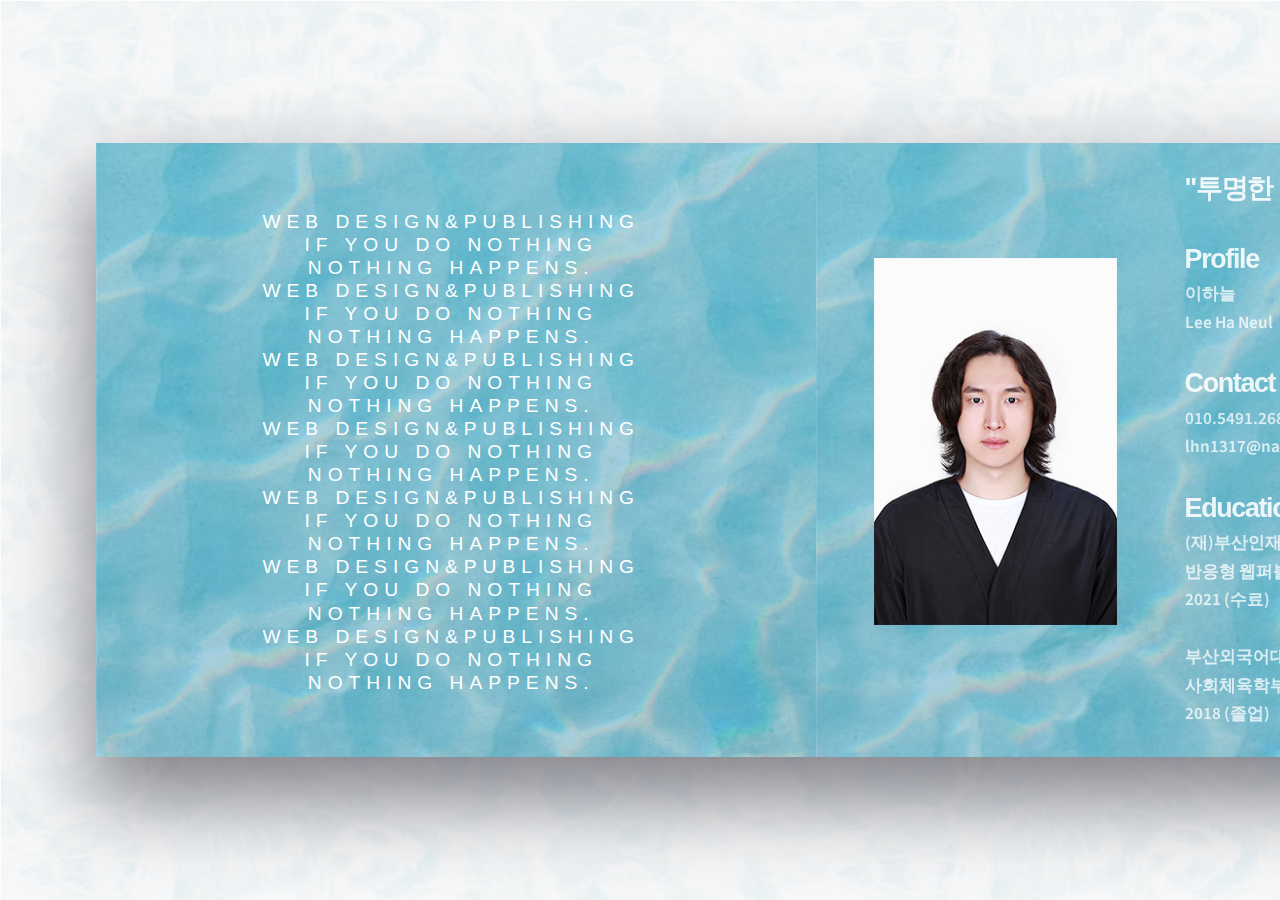
==== index.html @ d9865408 "1" ====
<!DOCTYPE HTML>

<html>

<head>
    <title>이하늘_포트폴리오</title>
    <meta charset="utf-8" />
    <meta name="viewport" content="width=device-width, initial-scale=1, user-scalable=no" />
    <link rel="stylesheet" href="assets/css/main.css" />
    <noscript>
        <link rel="stylesheet" href="assets/css/noscript.css" />
    </noscript>
</head>

<body class="is-preload">

    <!-- Page Wrapper -->
    <div id="page-wrapper">

        <!-- Wrapper -->
        <div id="wrapper">

            <!-- Panel (Banner) -->
            <section class="panel banner right">
                <div class="content color0 span-3-75">
                    <div class="neul">
                        <div class="animate-me">
                            Web Design&amp;Publishing
                        </div>
                        <div class="animate-me">
                            If you do nothing <br>
                            nothing happens.
                        </div>
                        <div class="animate-me">
                            Web Design&amp;Publishing
                        </div>
                        <div class="animate-me">
                            If you do nothing <br>
                            nothing happens.
                        </div>
                        <div class="animate-me">
                            Web Design&amp;Publishing
                        </div>
                        <div class="animate-me">
                            If you do nothing <br>
                            nothing happens.
                        </div>
                        <div class="animate-me">
                            Web Design&amp;Publishing
                        </div>
                        <div class="animate-me">
                            If you do nothing <br>
                            nothing happens.
                        </div>
                        <div class="animate-me">
                            Web Design&amp;Publishing
                        </div>
                        <div class="animate-me">
                            If you do nothing <br>
                            nothing happens.
                        </div>
                        <div class="animate-me">
                            Web Design&amp;Publishing
                        </div>
                        <div class="animate-me">
                            If you do nothing <br>
                            nothing happens.
                        </div>
                        <div class="animate-me">
                            Web Design&amp;Publishing
                        </div>
                        <div class="animate-me">
                            If you do nothing <br>
                            nothing happens.
                        </div>
                    </div>
                    <!--<ul class="actions">
                        <li><a href="#first" class="button primary color1 circle icon solid fa-angle-right">Next</a></li>
                    </ul>-->
                </div>
                <!--<div class="image filtered span-1-75" data-position="25% 25%">
                    <img src="images/bg1.png" alt="" />
                </div>-->
            </section>

            <!-- Panel (Spotlight) -->
            <section class="panel spotlight medium right" id="first">
                <div class="neulhi">
                    <img src="images/neulhi.png" alt="">
                </div>
                <div class="content span-7">

                    <h2 class="major h2_1">"투명한 바다처럼 빠지고 싶은"</h2>
                    <br>
                    <h2 class="major h2_1">Profile</h2>
                    <p>
                        이하늘<br>
                        Lee Ha Neul<br>
                    </p>
                    
                    <h2 class="major h2_1">Contact</h2>
                    <p>
                        010.5491.2686<br>
                        lhn1317@naver.com
                    </p>
                    
                    <h2 class="major h2_1">Education</h2>
                    <p>
                        (재)부산인재개발원 부산IT교육센터 <br>반응형 웹퍼블리싱&amp;웹디자인 2차  <br> 
                        2021 (수료)<br>
                        <br>
                        부산외국어대학교 <br> 
                        사회체육학부 <br>
                        2018 (졸업)<br>
                    </p>
                </div>
                
                <div class="image filtered tinted" data-position="top left">
                    <img src="images/bg12.png" alt="" />
                </div>
            </section>

            <!-- Panel -->
            <section class="panel color1">
                <div class="intro joined">
                    <h2 class="major">Skill</h2>
                    <p>
                        웹 표준 / 반응형 웹사이트 <br>제작 및 유지 보수,
                        jQ플러그인 <br>
                        적용 및 수정<br>
                        웹 시안 제작, 사진 보정, 이미지 편집,<br>
                        아이콘 제작 가능합니다.<br>
                        CSS / Grid,Flex 와 JavaScript는<br>
                        개인적으로 공부 중입니다.
                    </p>
                </div>
                <div class="inner">
                    <ul class="skill">
                        <li>
                            <img src="images/html1.png" alt="">
                        </li>
                        <li>
                            <img src="images/css1.png" alt="">
                        </li>
                        <li>
                            <img src="images/js1.png" alt="">
                        </li>
                        <!--  <li>
                        <img src="images/ps1.png" alt="">
                        </li>
                        <li>
                        <img src="images/ai1.png" alt="">
                        </li>
                        <li>
                        <img src="images/cafe1.png" alt="">
                        </li>-->
                    </ul>

                    <ul class="skill skill2">
                        <!--  <li>
                        <img src="images/html1.png" alt="">
                        </li>
                        <li>
                        <img src="images/css1.png" alt="">
                        </li>
                        <li>
                        <img src="images/js1.png" alt="">
                        </li>-->
                        <li>
                            <img src="images/ps1.png" alt="">
                        </li>
                        <li>
                            <img src="images/ai1.png" alt="">
                        </li>
                        <li>
                            <img src="images/cafe1.png" alt="">
                        </li>
                    </ul>
                </div>
            </section>

            <!-- Panel (Spotlight) -->


            <!-- Panel -->
            <section class="panel">
                <div class="intro color2">
                    <h2 class="major">My Project</h2>
                    <p>
                        웹 표준/반응형, 랜딩 페이지, <br>
                        배너, 팝업, <br>
                        포스터, cafe24 쇼핑몰 제작
                    </p>
                </div>
                
    

                <div class="gallery">
                   <div class="p_t"></div>
                    <div class="group span-3">
                        <a href="sub1.html" target="_blank" class="image filtered span-1-5" data-position="center">
                        <img src="images/my_p1-2.png" alt="" /></a>

                        <a href="sub2.html" target="_blank" class="image filtered span-1-5" data-position="bottom">
                        <img src="images/my_p2-2.png" alt="" /></a>

                        <a href="sub3.html" target="_blank" class="image filtered span-1-5" data-position="center">
                        <img src="images/my_p3-2.png" alt="" /></a>

                        <a href="http://neu1hi.cafe24.com/" target="_blank" class="image filtered span-1-5" data-position="bottom">
                        <img src="images/my_p8-6.png" alt="" /></a>
                    </div>
                    
                    <div class="p_t"></div>

                    <a href="images/my_p4-2.png" target="_blank" class="image filtered span-2-5" data-position="top">
                    <img src="images/my_p4-4.png" alt="" /></a>
                    
                    <div class="group span-4-5">
                        <a href="images/my_p5-7.png" class="image filtered span-3" data-position="top">
                        <img src="images/my_p5-6.png" alt="" /></a>
                        
                        <a href="images/my_p7-4-1.png" class="image filtered span-1-5" data-position="center">
                        <img src="images/my_p7-5.png" alt="" /></a>
                        
                        <a href="images/my_p6-2.png" class="image filtered span-1-5" data-position="bottom">
                        <img src="images/my_p6-3.png" alt="" /></a>
                        
                        <a href="images/my_p5-8.png" target="_blank" class="image filtered span-3" data-position="top">
                        <img src="images/my_p5-5.png" alt="" /></a>
                    </div>
                    
                    <a href="images/my_p9-2.png" class="image filtered span-2-5" data-position="right"><img src="images/my_p9-1.png" alt="" /></a>
                </div>
            </section>

            <!-- Panel -->
            <section class="panel color4-alt">
                <div class="intro color4">
                    <p class="last_text">
                        저의 첫 포트폴리오가<br>
                        마음을 사로잡아 기억에 남았기를<br>
                        간절히 바라봅니다.<br>
                        끝까지 봐주셔서 감사합니다.
                    </p>
                </div>
            </section>

            <!-- Copyright -->
            <div class="copyright">&copy;all rights reserved Design: <a href="#">Lee Ha Neul</a>.</div>

        </div>

    </div>

    <!-- Scripts -->
    <script src="assets/js/jquery.min.js"></script>
    <script src="assets/js/browser.min.js"></script>
    <script src="assets/js/breakpoints.min.js"></script>
    <script src="assets/js/main.js"></script>
    <script src="https://cdn.jsdelivr.net/npm/animejs@3.1.0/lib/anime.min.js"></script>
    <script id="rendered-js" type="module">
        import Letterize from "https://cdn.skypack.dev/letterizejs@2.0.0";
        const test = new Letterize({
            targets: ".animate-me"
        });


        const animation = anime.timeline({
            targets: test.listAll,
            delay: anime.stagger(100, {
                grid: [test.list[0].length, test.list.length],
                from: "center"
            }),

            loop: true
        });


        animation.
        add({
            scale: 0.5
        }).

        add({
            letterSpacing: "10px"
        }).

        add({
            scale: 1
        }).

        add({
            letterSpacing: "6px"
        });
        //# sourceURL=pen.js

    </script>


</body>

</html>
---- assets/css/main.css ----
@import url(fontawesome-all.min.css);
@import url("https://fonts.googleapis.com/css?family=Source+Sans+Pro:300,400,300i,400i");



html,
body,
div,
span,
applet,
object,
iframe,
h1,
h2,
h3,
h4,
h5,
h6,
p,
blockquote,
pre,
a,
abbr,
acronym,
address,
big,
cite,
code,
del,
dfn,
em,
img,
ins,
kbd,
q,
s,
samp,
small,
strike,
strong,
sub,
sup,
tt,
var,
b,
u,
i,
center,
dl,
dt,
dd,
ol,
ul,
li,
fieldset,
form,
label,
legend,
table,
caption,
tbody,
tfoot,
thead,
tr,
th,
td,
article,
aside,
canvas,
details,
embed,
figure,
figcaption,
footer,
header,
hgroup,
menu,
nav,
output,
ruby,
section,
summary,
time,
mark,
audio,
video {
    margin: 0;
    padding: 0;
    border: 0;
    font-size: 100%;
    font: inherit;
    vertical-align: baseline;
}

article,
aside,
details,
figcaption,
figure,
footer,
header,
hgroup,
menu,
nav,
section {
    display: block;
}

body {
    line-height: 1;
}

ol,
ul {
    list-style: none;
}

blockquote,
q {
    quotes: none;
}

blockquote:before,
blockquote:after,
q:before,
q:after {
    content: '';
    content: none;
}

table {
    border-collapse: collapse;
    border-spacing: 0;
}

body {
    -webkit-text-size-adjust: none;
}

mark {
    background-color: transparent;
    color: inherit;
}

input::-moz-focus-inner {
    border: 0;
    padding: 0;
}

input,
select,
textarea {
    -moz-appearance: none;
    -webkit-appearance: none;
    -ms-appearance: none;
    appearance: none;
}

/* Page */

@-moz-keyframes load-spinner {
    0% {
        -moz-transform: rotate(0deg);
        -webkit-transform: rotate(0deg);
        -ms-transform: rotate(0deg);
        transform: rotate(0deg);
    }

    100% {
        -moz-transform: rotate(360deg);
        -webkit-transform: rotate(360deg);
        -ms-transform: rotate(360deg);
        transform: rotate(360deg);
    }
}

@-webkit-keyframes load-spinner {
    0% {
        -moz-transform: rotate(0deg);
        -webkit-transform: rotate(0deg);
        -ms-transform: rotate(0deg);
        transform: rotate(0deg);
    }

    100% {
        -moz-transform: rotate(360deg);
        -webkit-transform: rotate(360deg);
        -ms-transform: rotate(360deg);
        transform: rotate(360deg);
    }
}

@-ms-keyframes load-spinner {
    0% {
        -moz-transform: rotate(0deg);
        -webkit-transform: rotate(0deg);
        -ms-transform: rotate(0deg);
        transform: rotate(0deg);
    }

    100% {
        -moz-transform: rotate(360deg);
        -webkit-transform: rotate(360deg);
        -ms-transform: rotate(360deg);
        transform: rotate(360deg);
    }
}

@keyframes load-spinner {
    0% {
        -moz-transform: rotate(0deg);
        -webkit-transform: rotate(0deg);
        -ms-transform: rotate(0deg);
        transform: rotate(0deg);
    }

    100% {
        -moz-transform: rotate(360deg);
        -webkit-transform: rotate(360deg);
        -ms-transform: rotate(360deg);
        transform: rotate(360deg);
    }
}

@-ms-viewport {
    width: device-width;
}

html {
    width: 100%;
    height: 100%;
}

html {
    box-sizing: border-box;
}

*,
*:before,
*:after {
    box-sizing: inherit;
}

body {
    display: -moz-flex;
    display: -webkit-flex;
    display: -ms-flex;
    display: flex;
    -moz-align-items: center;
    -webkit-align-items: center;
    -ms-align-items: center;
    align-items: center;
    -moz-justify-content: -moz-flex-start;
    -webkit-justify-content: -webkit-flex-start;
    -ms-justify-content: -ms-flex-start;
    justify-content: flex-start;
    -ms-overflow-style: scrollbar;
    width: 100%;
    height: 100%;
    min-height: 30rem;
    overflow: hidden;
}

body:before {
    -moz-animation: load-spinner 1s infinite linear;
    -webkit-animation: load-spinner 1s infinite linear;
    -ms-animation: load-spinner 1s infinite linear;
    animation: load-spinner 1s infinite linear;
    -moz-transition: opacity 0.25s ease;
    -webkit-transition: opacity 0.25s ease;
    -ms-transition: opacity 0.25s ease;
    transition: opacity 0.25s ease;
    -moz-transition-delay: 0s;
    -webkit-transition-delay: 0s;
    -ms-transition-delay: 0s;
    transition-delay: 0s;
    pointer-events: none;
    content: '';
    display: block;
    position: absolute;
    top: 50%;
    left: 50%;
    width: 4rem;
    height: 4rem;
    margin: -2rem 0 0 -2rem;
    background-image: url("data:image/svg+xml;charset=utf8,%3Csvg xmlns='http://www.w3.org/2000/svg' xmlns:xlink='http://www.w3.org/1999/xlink' width='96px' height='96px' viewBox='0 0 96 96' zoomAndPan='disable'%3E%3Cstyle%3Ecircle %7Bfill: transparent%3B stroke: %232e2b37%3B stroke-width: 1.5px%3B %7D%3C/style%3E%3Cdefs%3E%3CclipPath id='corner'%3E%3Cpolygon points='0,0 48,0 48,48 96,48 96,96 0,96' /%3E%3C/clipPath%3E%3C/defs%3E%3Cg clip-path='url(%23corner)'%3E%3Ccircle cx='48' cy='48' r='32'/%3E%3C/g%3E%3C/svg%3E");
    background-position: center;
    background-repeat: no-repeat;
    background-size: 4rem;
    opacity: 0;
}

body:after {
    pointer-events: none;
    content: '';
    display: block;
    position: fixed;
    top: 0;
    left: 0;
    width: 100%;
    height: 100%;
    z-index: -1;
    background-attachment: fixed;
    background-color: #e1e6e1;
    background-image: url("../../images/overlay.png"), url("../../images/bg.png");
    background-repeat: repeat, repeat-x;
    background-size: 128px 128px, cover;
    opacity: 0.35
}

body.is-preload *,
body.is-preload *:before,
body.is-preload *:after {
    -moz-animation: none !important;
    -webkit-animation: none !important;
    -ms-animation: none !important;
    animation: none !important;
    -moz-transition: none !important;
    -webkit-transition: none !important;
    -ms-transition: none !important;
    transition: none !important;
}

body.is-preload:before {
    -moz-transition: opacity 1s ease;
    -webkit-transition: opacity 1s ease;
    -ms-transition: opacity 1s ease;
    transition: opacity 1s ease;
    -moz-transition-delay: 0.75s;
    -webkit-transition-delay: 0.75s;
    -ms-transition-delay: 0.75s;
    transition-delay: 0.75s;
    opacity: 0.25;
}

@media screen and (max-width: 736px) {

    html {
        height: auto;
        
    }

    body {
        height: auto;
        overflow-x: hidden;
        overflow-y: auto
    }

}

@media screen and (max-width: 480px) {

    html,
    body {
        min-width: 320px;
    }

}

/* Typography */

html {
    font-size: 18pt;
    font-size: 1vmax;
}

@media screen and (max-width: 1680px) {

    html {
        font-size: 12pt;
        font-size: 1.1vmax;
    }

}

@media screen and (max-width: 1280px) {

    html {
        font-size: 11pt;
        font-size: 1.5vmax;
    }
    
   

}

body,
input,
select,
textarea {
    color: rgba(255, 255, 255, 0.75);
    font-family: "Source Sans Pro", Helvetica, sans-serif;
    font-size: 1rem;
    font-weight: 300;
    line-height: 1.65;
}

a {
    -moz-transition: color 0.2s ease-in-out, border-bottom-color 0.2s ease-in-out;
    -webkit-transition: color 0.2s ease-in-out, border-bottom-color 0.2s ease-in-out;
    -ms-transition: color 0.2s ease-in-out, border-bottom-color 0.2s ease-in-out;
    transition: color 0.2s ease-in-out, border-bottom-color 0.2s ease-in-out;
    color: inherit;
    border-bottom: dotted 1px;
    text-decoration: none;
}

a:hover {
    border-bottom-color: transparent;
    color: #ffe4b4;
}

strong,
b {
    color: rgba(255, 255, 255, 0.875);
    font-weight: 400;
}

em,
i {
    font-style: italic;
}

p {
    margin: 0 0 1.5rem 0;
    font-size: 0.9rem;
    font-weight: 600;
}

body.is-ie p {
    width: 100%;
}

h1,
h2,
h3,
h4,
h5,
h6 {
    color: rgba(255, 255, 255, 0.875);
    font-family: Arial, Helvetica, sans-serif;
    font-weight: 700;
    line-height: 1.3;
    margin: 0 0 0.75rem 0;
    letter-spacing: -0.05em;
}

h1 a,
h2 a,
h3 a,
h4 a,
h5 a,
h6 a {
    color: inherit;
    text-decoration: none;
}

h1.major,
h2.major,
h3.major {
    position: relative;
}

/*h1.major:after,
h2.major:after,
h3.major:after {
    content: '';
    position: absolute;
    left: 0;
    width: 3.5rem;
    height: 0.1rem;
    background-color: rgba(255, 255, 255, 0.25);
}*/

h1 {
    font-size: 3rem;
    line-height: 1.2;
}

h1.major {
    margin: 0 0 2.625rem 0;
}

h1.major:after {
    bottom: -1.325rem;
}

h2 {
    font-size: 1.4rem;
    line-height: -1.2;
}

h2.major {
    margin: 0 0 0.2rem 0 !important
}

h2.major:after {
    bottom: -1.2rem;
}

h3 {
    font-size: 1.325rem;
}

h3.major {
    margin: 0 0 1.875rem 0;
}

h3.major:after {
    bottom: -0.75rem;
}

h4 {
    font-size: 1rem;
}

h5 {
    font-size: 0.9rem;
}

h6 {
    font-size: 0.7rem;
}

sub {
    font-size: 0.8rem;
    position: relative;
    top: 0.5rem;
}

sup {
    font-size: 0.8rem;
    position: relative;
    top: -0.5rem;
}

blockquote {
    border-left: solid 0.25rem rgba(255, 255, 255, 0.25);
    font-style: italic;
    margin: 0 0 1.5rem 0;
    padding: 0.375rem 0 0.375rem 1.5rem;
}

code {
    background: rgba(255, 255, 255, 0.075);
    border-radius: 0.25rem;
    font-family: "Courier New", monospace;
    font-size: 0.8rem;
    margin: 0 0.25rem;
    padding: 0.25rem 0.65rem;
}

pre {
    -webkit-overflow-scrolling: touch;
    font-family: "Courier New", monospace;
    font-size: 0.8rem;
    margin: 0 0 1.5rem 0;
    white-space: pre-wrap;
}

pre code {
    display: block;
    line-height: 1.625;
    padding: 1rem 1.5rem;
    overflow-x: auto;
    margin: 0;
}

hr {
    border: 0;
    border-bottom: solid 2px rgba(255, 255, 255, 0.25);
    margin: 1.875rem 0;
}

.align-left {
    text-align: left;
}

.align-center {
    text-align: center;
}

.align-right {
    text-align: right;
}

@media screen and (max-width: 736px) {

    html {
        font-size: 12pt;
    }

    h1 {
        font-size: 2.25rem;
        line-height: 1.2;
    }

    h1.major {
        margin: 0 0 2.625rem 0;
    }

    h1.major:after {
        bottom: -1.325rem;
    }

    h2 {
        font-size: 1.5rem;
        line-height: 1.2;
    }

    h2.major {
        margin: 0 0 1.9875rem 0;
    }

    h2.major:after {
        bottom: -1.2rem;
    }

    h3 {
        font-size: 1rem;
    }

    h3.major {
        margin: 0 0 1.875rem 0;
    }

    h3.major:after {
        bottom: -0.75rem;
    }

    h4 {
        font-size: 1rem;
    }

    h5 {
        font-size: 0.9rem;
    }

    h6 {
        font-size: 0.7rem;
    }

    h1 br,
    h2 br,
    h3 br,
    h4 br,
    h5 br,
    h6 br {
        display: none;
    }

}

@media screen and (max-width: 360px) {

    html {
        font-size: 11pt;
    }

}

/* Form */

form {
    margin: 0 0 1.5rem 0;
}

form > :last-child {
    margin-bottom: 0;
}

form > .fields {
    display: -moz-flex;
    display: -webkit-flex;
    display: -ms-flex;
    display: flex;
    -moz-flex-wrap: wrap;
    -webkit-flex-wrap: wrap;
    -ms-flex-wrap: wrap;
    flex-wrap: wrap;
    width: calc(100% + 3rem);
    margin: -1.5rem 0 1.5rem -1.5rem;
}

form > .fields > .field {
    -moz-flex-grow: 0;
    -webkit-flex-grow: 0;
    -ms-flex-grow: 0;
    flex-grow: 0;
    -moz-flex-shrink: 0;
    -webkit-flex-shrink: 0;
    -ms-flex-shrink: 0;
    flex-shrink: 0;
    padding: 1.5rem 0 0 1.5rem;
    width: calc(100% - 1.5rem);
}

form > .fields > .field.half {
    width: calc(50% - 0.75rem);
}

form > .fields > .field.third {
    width: calc(100%/3 - 0.5rem);
}

form > .fields > .field.quarter {
    width: calc(25% - 0.375rem);
}

@media screen and (max-width: 736px) {

    form > .fields {
        width: calc(100% + 2.25rem);
        margin: -1.125rem 0 1.5rem -1.125rem;
    }

    form > .fields > .field {
        padding: 1.125rem 0 0 1.125rem;
        width: calc(100% - 1.125rem);
    }

    form > .fields > .field.half {
        width: calc(100% - 1.125rem);
    }

    form > .fields > .field.third {
        width: calc(100% - 1.125rem);
    }

    form > .fields > .field.quarter {
        width: calc(100% - 1.125rem);
    }

}

label {
    color: rgba(255, 255, 255, 0.875);
    display: block;
    font-family: Arial, Helvetica, sans-serif;
    font-size: 0.8rem;
    font-weight: 700;
    margin: 0 0 0.4875rem 0;
}

input[type="text"],
input[type="password"],
input[type="email"],
input[type="tel"],
select,
textarea {
    -moz-appearance: none;
    -webkit-appearance: none;
    -ms-appearance: none;
    appearance: none;
    background: transparent;
    border: solid 2px rgba(255, 255, 255, 0.25);
    border-radius: 0.25rem;
    color: inherit;
    display: block;
    outline: 0;
    padding: 0 0.75rem;
    text-decoration: none;
    width: 100%;
}

input[type="text"]:invalid,
input[type="password"]:invalid,
input[type="email"]:invalid,
input[type="tel"]:invalid,
select:invalid,
textarea:invalid {
    box-shadow: none;
}

input[type="text"]:focus,
input[type="password"]:focus,
input[type="email"]:focus,
input[type="tel"]:focus,
select:focus,
textarea:focus {
    border-color: #ffe4b4;
}

option {
    background-color: rgba(255, 255, 255, 0.875);
    color: #2e2b37;
}

select {
    background-image: url("data:image/svg+xml;charset=utf8,%3Csvg xmlns='http://www.w3.org/2000/svg' width='40' height='40' preserveAspectRatio='none' viewBox='0 0 40 40'%3E%3Cpath d='M9.4,12.3l10.4,10.4l10.4-10.4c0.2-0.2,0.5-0.4,0.9-0.4c0.3,0,0.6,0.1,0.9,0.4l3.3,3.3c0.2,0.2,0.4,0.5,0.4,0.9 c0,0.4-0.1,0.6-0.4,0.9L20.7,31.9c-0.2,0.2-0.5,0.4-0.9,0.4c-0.3,0-0.6-0.1-0.9-0.4L4.3,17.3c-0.2-0.2-0.4-0.5-0.4-0.9 c0-0.4,0.1-0.6,0.4-0.9l3.3-3.3c0.2-0.2,0.5-0.4,0.9-0.4S9.1,12.1,9.4,12.3z' fill='rgba(255, 255, 255, 0.25)' /%3E%3C/svg%3E");
    background-size: 1.25rem;
    background-repeat: no-repeat;
    background-position: calc(100% - 1rem) center;
    height: 2.5rem;
    padding-right: 2.5rem;
    text-overflow: ellipsis;
}

select option {
    color: rgba(255, 255, 255, 0.875);
    background: #2e2b37;
}

select:focus::-ms-value {
    background-color: transparent;
}

select::-ms-expand {
    display: none;
}

input[type="text"],
input[type="password"],
input[type="email"],
select {
    height: 2.5rem;
}

textarea {
    padding: 0.75rem 1rem;
}

input[type="checkbox"],
input[type="radio"] {
    -moz-appearance: none;
    -webkit-appearance: none;
    -ms-appearance: none;
    appearance: none;
    display: block;
    float: left;
    margin-right: -2rem;
    opacity: 0;
    width: 1rem;
    z-index: -1;
}

input[type="checkbox"] + label,
input[type="radio"] + label {
    text-decoration: none;
    position: relative;
    color: rgba(255, 255, 255, 0.75);
    cursor: pointer;
    display: inline-block;
    font-size: 1rem;
    font-weight: 300;
    margin-bottom: 0;
    padding-left: 2.5rem;
    padding-right: 1rem;
}

input[type="checkbox"] + label:before,
input[type="radio"] + label:before {
    -moz-osx-font-smoothing: grayscale;
    -webkit-font-smoothing: antialiased;
    display: inline-block;
    font-style: normal;
    font-variant: normal;
    text-rendering: auto;
    line-height: 1;
    text-transform: none !important;
    font-family: 'Font Awesome 5 Free';
    font-weight: 900;
}

input[type="checkbox"] + label:before,
input[type="radio"] + label:before {
    content: '';
    display: inline-block;
    font-size: 0.8rem;
    position: absolute;
    top: 0;
    left: 0;
    width: 1.6875rem;
    height: 1.6875rem;
    line-height: 1.6875rem;
    background: rgba(255, 255, 255, 0.075);
    border: solid 1px rgba(255, 255, 255, 0.25);
    border-radius: 0.25rem;
    color: #2e2b37;
    text-align: center;
}

body.is-ie input[type="checkbox"] + label:before,
body.is-ie input[type="radio"] + label:before {
    line-height: 1.5;
}

input[type="checkbox"]:checked + label:before,
input[type="radio"]:checked + label:before {
    content: '\f00c';
    background: rgba(255, 255, 255, 0.875);
    border-color: rgba(255, 255, 255, 0.875);
}

input[type="checkbox"]:focus + label:before,
input[type="radio"]:focus + label:before {
    border-color: #ffe4b4;
    box-shadow: 0 0 0 1px #ffe4b4;
}

input[type="checkbox"]:focus:checked + label:before,
input[type="radio"]:focus:checked + label:before {
    background: #ffe4b4;
}

input[type="checkbox"].color1 + label:before,
input[type="radio"].color1 + label:before {
    color: #726193;
}

input[type="checkbox"].color2 + label:before,
input[type="radio"].color2 + label:before {
    color: #e37b7c;
}

input[type="checkbox"].color3 + label:before,
input[type="radio"].color3 + label:before {
    color: #ffe4b4;
}

input[type="checkbox"].color4 + label:before,
input[type="radio"].color4 + label:before {
    color: #353865;
}

input[type="checkbox"] + label:before {
    border-radius: 0.25rem;
}

input[type="radio"] + label:before {
    border-radius: 100%;
}

::-webkit-input-placeholder {
    color: rgba(255, 255, 255, 0.5) !important;
    opacity: 1.0;
}

:-moz-placeholder {
    color: rgba(255, 255, 255, 0.5) !important;
    opacity: 1.0;
}

::-moz-placeholder {
    color: rgba(255, 255, 255, 0.5) !important;
    opacity: 1.0;
}

:-ms-input-placeholder {
    color: rgba(255, 255, 255, 0.5) !important;
    opacity: 1.0;
}

/* Icon */

.icon {
    text-decoration: none;
    position: relative;
    border-bottom: none;
}

.icon:before {
    -moz-osx-font-smoothing: grayscale;
    -webkit-font-smoothing: antialiased;
    display: inline-block;
    font-style: normal;
    font-variant: normal;
    text-rendering: auto;
    line-height: 1;
    text-transform: none !important;
    font-family: 'Font Awesome 5 Free';
    font-weight: 400;
}

.icon > .label {
    display: none;
}

.icon:before {
    line-height: inherit;
}

.icon.solid:before {
    font-weight: 900;
}

.icon.brands:before {
    font-family: 'Font Awesome 5 Brands';
}

/* Image */

.image {
    display: inline-block;
    position: relative;
    border: 0;
}

/*.image.filtered:after {
    background-image: url("../../images/overlay.png"), linear-gradient(45deg, rgba(114, 97, 147, 0.25) 25%, rgba(227, 123, 124, 0.25) 50%, rgba(255, 228, 180, 0.25));
    background-size: 128px 128px, auto;
    pointer-events: none;
    content: '';
    position: absolute;
    top: 0;
    left: 0;
    width: 100%;
    height: 100%;
    opacity: 1;
    z-index: 1;
}*/

.image.filtered.tinted:after {
    background-image: url("../../images/overlay.png"), linear-gradient(45deg, rgba(114, 97, 147, 0.25) 25%, rgba(227, 123, 124, 0.25) 50%, rgba(255, 228, 180, 0.25)), linear-gradient(0deg, rgba(0, 0, 0, 0.125), rgba(0, 0, 0, 0.125));
    background-size: 128px 128px, auto, auto;
}

.image[data-position] img {
    -moz-object-fit: cover;
    -webkit-object-fit: cover;
    -ms-object-fit: cover;
    object-fit: ;
    display: block;
    position: absolute;
    top: 0;
    left: 0;
    width: 100%;
    height: 100%;
}

.image[data-position="top left"] img {
    -moz-object-position: top left;
    -webkit-object-position: top left;
    -ms-object-position: top left;
    object-position: top left;
}

.image[data-position="top"] img {
    -moz-object-position: top;
    -webkit-object-position: top;
    -ms-object-position: top;
    object-position: top;
}

.image[data-position="top right"] img {
    -moz-object-position: top right;
    -webkit-object-position: top right;
    -ms-object-position: top right;
    object-position: top right;
}

.image[data-position="right"] img {
    -moz-object-position: right;
    -webkit-object-position: right;
    -ms-object-position: right;
    object-position: right;
}

.image[data-position="bottom right"] img {
    -moz-object-position: bottom right;
    -webkit-object-position: bottom right;
    -ms-object-position: bottom right;
    object-position: bottom right;
}

.image[data-position="bottom"] img {
    -moz-object-position: bottom;
    -webkit-object-position: bottom;
    -ms-object-position: bottom;
    object-position: bottom;
}

.image[data-position="bottom left"] img {
    -moz-object-position: bottom left;
    -webkit-object-position: bottom left;
    -ms-object-position: bottom left;
    object-position: bottom left;
}

.image[data-position="left"] img {
    -moz-object-position: left;
    -webkit-object-position: left;
    -ms-object-position: left;
    object-position: left;
}

.image[data-position="center"] img {
    -moz-object-position: center;
    -webkit-object-position: center;
    -ms-object-position: center;
    object-position: center;
}

.image[data-position="25% 25%"] img {
    -moz-object-position: 25% 25%;
    -webkit-object-position: 25% 25%;
    -ms-object-position: 25% 25%;
    object-position: 25% 25%;
}

.image[data-position="75% 25%"] img {
    -moz-object-position: 75% 25%;
    -webkit-object-position: 75% 25%;
    -ms-object-position: 75% 25%;
    object-position: 75% 25%;
}

.image[data-position="75% 75%"] img {
    -moz-object-position: 75% 75%;
    -webkit-object-position: 75% 75%;
    -ms-object-position: 75% 75%;
    object-position: 75% 75%;
}

.image[data-position="25% 75%"] img {
    -moz-object-position: 25% 75%;
    -webkit-object-position: 25% 75%;
    -ms-object-position: 25% 75%;
    object-position: 25% 75%;
}

.image img {
    display: block;
}

.image.left,
.image.right {
    max-width: 40%;
}

.image.left img,
.image.right img {
    width: 100%;
}

.image.left {
    float: left;
    padding: 0 1.5rem 1rem 0;
    top: 0.25rem;
}

.image.right {
    float: right;
    padding: 0 0 1rem 1.5rem;
    top: 0.25rem;
}

.image.fit {
    display: block;
    margin: 0 0 1.5rem 0;
    width: 100%;
}

.image.fit img {
    width: 100%;
}

.image.main {
    display: block;
    margin: 0 0 2.25rem 0;
    width: 100%;
}

.image.main img {
    width: 100%;
}

/* List */

ol {
    list-style: decimal;
    margin: 0 0 1.5rem 0;
    padding-left: 1.25rem;
}

ol li {
    padding-left: 0.25rem;
}

ul {
    list-style: disc;
    margin: 0 0 1.5rem 0;
    padding-left: 1rem;
}

ul li {
    padding-left: 0.5rem;
}

ul.alt {
    list-style: none;
    padding-left: 0;
}

ul.alt li {
    border-top: solid 1px rgba(255, 255, 255, 0.25);
    padding: 0.5rem 0;
}

ul.alt li:first-child {
    border-top: 0;
    padding-top: 0;
}

dl {
    margin: 0 0 1.5rem 0;
}

dl dt {
    display: block;
    font-weight: 400;
    margin: 0 0 0.75rem 0;
}

dl dd {
    margin-left: 1.5rem;
}

/* Actions */

ul.actions {
    display: -moz-flex;
    display: -webkit-flex;
    display: -ms-flex;
    display: flex;
    cursor: default;
    list-style: none;
    margin-left: -0.75rem;
    padding-left: 0;
}

ul.actions li {
    padding: 0 0 0 0.75rem;
    vertical-align: middle;
}

ul.actions.special {
    -moz-justify-content: center;
    -webkit-justify-content: center;
    -ms-justify-content: center;
    justify-content: center;
    width: 100%;
    margin-left: 0;
}

ul.actions.special li:first-child {
    padding-left: 0;
}

ul.actions.stacked {
    -moz-flex-direction: column;
    -webkit-flex-direction: column;
    -ms-flex-direction: column;
    flex-direction: column;
    margin-left: 0;
}

ul.actions.stacked li {
    padding: 0.975rem 0 0 0;
}

ul.actions.stacked li:first-child {
    padding-top: 0;
}

ul.actions.fit {
    width: calc(100% + 0.75rem);
}

ul.actions.fit li {
    -moz-flex-grow: 1;
    -webkit-flex-grow: 1;
    -ms-flex-grow: 1;
    flex-grow: 1;
    -moz-flex-shrink: 1;
    -webkit-flex-shrink: 1;
    -ms-flex-shrink: 1;
    flex-shrink: 1;
    width: 100%;
}

ul.actions.fit li > * {
    width: 100%;
}

ul.actions.fit.stacked {
    width: 100%;
}

/* Icons */

ul.icons {
    cursor: default;
    list-style: none;
    padding-left: 0;
}

ul.icons li {
    display: inline-block;
    padding: 0 1rem 0 0;
}

ul.icons li:last-child {
    padding-right: 0;
}

ul.icons li .icon:before {
    font-size: 1.25em;
}

/* Grid Icons */

ul.grid-icons {
    display: -moz-flex;
    display: -webkit-flex;
    display: -ms-flex;
    display: flex;
    -moz-flex-wrap: wrap;
    -webkit-flex-wrap: wrap;
    -ms-flex-wrap: wrap;
    flex-wrap: wrap;
    -moz-justify-content: center;
    -webkit-justify-content: center;
    -ms-justify-content: center;
    justify-content: center;
    list-style: none;
    margin: 0 0 1.5rem 0;
    padding-left: 0;
}

ul.grid-icons .icon {
    display: block;
    position: relative;
    width: 100%;
    text-align: center;
}

ul.grid-icons .icon:before {
    display: block;
    width: 6rem;
    height: 6rem;
    line-height: 6rem;
    border-radius: 6rem;
    box-shadow: inset 0 0 0 2px rgba(255, 255, 255, 0.25);
    font-size: 2.5rem;
    margin: 0 auto;
    text-align: center;
}

body.is-ie ul.grid-icons .icon:before {
    line-height: 2.375;
}

ul.grid-icons > li {
    -moz-flex-grow: 0;
    -webkit-flex-grow: 0;
    -ms-flex-grow: 0;
    flex-grow: 0;
    -moz-flex-shrink: 0;
    -webkit-flex-shrink: 0;
    -ms-flex-shrink: 0;
    flex-shrink: 0;
    position: relative;
    margin: 1.5rem 0 0 1.5rem;
    padding-left: 0;
}

ul.grid-icons.connected > li:before {
    content: '';
    display: block;
    position: absolute;
    width: 1.5rem;
    height: 2px;
    top: 50%;
    left: -1.5rem;
    background-color: rgba(255, 255, 255, 0.25);
}

ul.grid-icons.connected > li:after {
    content: '';
    display: block;
    position: absolute;
    width: 2px;
    height: 1.5rem;
    top: -1.5rem;
    left: 50%;
    background-color: rgba(255, 255, 255, 0.25);
}

ul.grid-icons.two {
    width: 14rem;
}

ul.grid-icons.two > li:nth-child(-n + 2) {
    margin-top: 0;
}

ul.grid-icons.two > li:nth-child(-n + 2):after {
    display: none;
}

ul.grid-icons.two > li:nth-child(2n - 1) {
    margin-left: 0;
}

ul.grid-icons.two > li:nth-child(2n - 1):before {
    display: none;
}

ul.grid-icons.three {
    width: 21.5rem;
}

ul.grid-icons.three > li:nth-child(-n + 3) {
    margin-top: 0;
}

ul.grid-icons.three > li:nth-child(-n + 3):after {
    display: none;
}

ul.grid-icons.three > li:nth-child(3n - 2) {
    margin-left: 0;
}

ul.grid-icons.three > li:nth-child(3n - 2):before {
    display: none;
}

ul.grid-icons.four {
    width: 29rem;
}

ul.grid-icons.four > li:nth-child(-n + 4) {
    margin-top: 0;
}

ul.grid-icons.four > li:nth-child(-n + 4):after {
    display: none;
}

ul.grid-icons.four > li:nth-child(4n - 3) {
    margin-left: 0;
}

ul.grid-icons.four > li:nth-child(4n - 3):before {
    display: none;
}

@media screen and (max-width: 736px) {

    ul.grid-icons {
        -moz-justify-content: -moz-flex-start;
        -webkit-justify-content: -webkit-flex-start;
        -ms-justify-content: -ms-flex-start;
        justify-content: flex-start;
        width: 100% !important;
        margin: -1rem 0 1.5rem -1rem;
    }

    ul.grid-icons .icon:before {
        width: 4.5rem;
        height: 4.5rem;
        line-height: 4.5rem;
        font-size: 1.75rem;
    }

    ul.grid-icons > li {
        margin: 1rem 0 0 1rem !important;
    }

    ul.grid-icons > li:before {
        display: none !important;
    }

    ul.grid-icons > li:after {
        display: none !important;
    }

}

/* Contact Icons */

ul.contact-icons {
    list-style: none;
    padding-left: 0;
}

ul.contact-icons > li {
    margin: 1.25rem 0 0 0;
    padding-left: 0;
}

ul.contact-icons > li:before {
    display: inline-block;
    width: 2.25rem;
    height: 2.25rem;
    line-height: 2.25rem;
    border-radius: 2.25rem;
    background-color: white;
    color: #2e2b37;
    cursor: default;
    font-size: 1.125rem;
    margin-right: 1rem;
    text-align: center;
    vertical-align: middle;
}

body.is-ie ul.contact-icons > li:before {
    line-height: 2.125;
}

ul.contact-icons > li a {
    border-bottom: 0;
}

ul.contact-icons.color1 > li:before {
    color: #726193;
}

ul.contact-icons.color2 > li:before {
    color: #e37b7c;
}

ul.contact-icons.color3 > li:before {
    color: #ffe4b4;
}

ul.contact-icons.color4 > li:before {
    color: #353865;
}

/* Table */

.table-wrapper {
    -webkit-overflow-scrolling: touch;
    overflow-x: auto;
}

table {
    margin: 0 0 1.5rem 0;
    width: 100%;
}

table tbody tr {
    border: solid 1px rgba(255, 255, 255, 0.25);
    border-left: 0;
    border-right: 0;
}

table tbody tr:nth-child(2n + 1) {
    background-color: rgba(255, 255, 255, 0.075);
}

table td {
    padding: 0.75rem 0.75rem;
}

table th {
    color: rgba(255, 255, 255, 0.875);
    font-size: 0.9rem;
    font-weight: 400;
    padding: 0 0.75rem 0.75rem 0.75rem;
    text-align: left;
}

table thead {
    border-bottom: solid 2px rgba(255, 255, 255, 0.25);
}

table tfoot {
    border-top: solid 2px rgba(255, 255, 255, 0.25);
}

table.alt {
    border-collapse: separate;
}

table.alt tbody tr td {
    border: solid 1px rgba(255, 255, 255, 0.25);
    border-left-width: 0;
    border-top-width: 0;
}

table.alt tbody tr td:first-child {
    border-left-width: 1px;
}

table.alt tbody tr:first-child td {
    border-top-width: 1px;
}

table.alt thead {
    border-bottom: 0;
}

table.alt tfoot {
    border-top: 0;
}

/* Button */

input[type="submit"],
input[type="reset"],
input[type="button"],
button,
.button {
    -moz-appearance: none;
    -webkit-appearance: none;
    -ms-appearance: none;
    appearance: none;
    -moz-transition: background-color 0.2s ease-in-out, box-shadow 0.2s ease-in-out, color 0.2s ease-in-out;
    -webkit-transition: background-color 0.2s ease-in-out, box-shadow 0.2s ease-in-out, color 0.2s ease-in-out;
    -ms-transition: background-color 0.2s ease-in-out, box-shadow 0.2s ease-in-out, color 0.2s ease-in-out;
    transition: background-color 0.2s ease-in-out, box-shadow 0.2s ease-in-out, color 0.2s ease-in-out;
    background-color: transparent;
    border: 0;
    border-radius: 0.25rem;
    box-shadow: inset 0 0 0 2px rgba(255, 255, 255, 0.25);
    color: rgba(255, 255, 255, 0.875) !important;
    cursor: pointer;
    display: inline-block;
    font-family: Arial, Helvetica, sans-serif;
    font-size: 0.6rem;
    font-weight: 700;
    height: 2.75rem;
    letter-spacing: 0.15rem;
    line-height: 2.75rem;
    padding: 0 1.5rem 0 1.65rem;
    text-align: center;
    text-decoration: none;
    text-transform: uppercase;
    white-space: nowrap;
}

input[type="submit"]:hover,
input[type="reset"]:hover,
input[type="button"]:hover,
button:hover,
.button:hover {
    box-shadow: inset 0 0 0 2px #ffe4b4;
    color: #ffe4b4 !important;
}

input[type="submit"]:active,
input[type="reset"]:active,
input[type="button"]:active,
button:active,
.button:active {
    background-color: rgba(255, 228, 180, 0.125);
}

input[type="submit"].icon:before,
input[type="reset"].icon:before,
input[type="button"].icon:before,
button.icon:before,
.button.icon:before {
    display: inline-block;
    position: relative;
    top: -0.075rem;
    vertical-align: middle;
    font-size: 0.8rem;
    margin: 0 0.375rem 0 -0.325rem;
}

input[type="submit"].icon.circle,
input[type="reset"].icon.circle,
input[type="button"].icon.circle,
button.icon.circle,
.button.icon.circle {
    position: relative;
    width: 3.125rem;
    height: 3.125rem;
    line-height: 3.125rem;
    text-indent: 3.125rem;
    border-radius: 100%;
    overflow: hidden;
    padding: 0;
    letter-spacing: 0;
}

input[type="submit"].icon.circle:before,
input[type="reset"].icon.circle:before,
input[type="button"].icon.circle:before,
button.icon.circle:before,
.button.icon.circle:before {
    display: block;
    position: absolute;
    top: 0;
    left: 0;
    width: inherit;
    height: inherit;
    font-size: 1.25rem;
    line-height: inherit;
    margin: 0;
    text-indent: 0;
}

input[type="submit"].icon.circle.fa-angle-left:before,
input[type="reset"].icon.circle.fa-angle-left:before,
input[type="button"].icon.circle.fa-angle-left:before,
button.icon.circle.fa-angle-left:before,
.button.icon.circle.fa-angle-left:before {
    position: relative;
    left: -0.1rem;
    font-size: 1.75rem;
}

input[type="submit"].icon.circle.fa-angle-right:before,
input[type="reset"].icon.circle.fa-angle-right:before,
input[type="button"].icon.circle.fa-angle-right:before,
button.icon.circle.fa-angle-right:before,
.button.icon.circle.fa-angle-right:before {
    position: relative;
    left: 0.1rem;
    font-size: 1.75rem;
}

input[type="submit"].fit,
input[type="reset"].fit,
input[type="button"].fit,
button.fit,
.button.fit {
    width: 100%;
}

input[type="submit"].small,
input[type="reset"].small,
input[type="button"].small,
button.small,
.button.small {
    font-size: 0.4rem;
    height: 1.875rem;
    line-height: 1.875rem;
    padding: 0 1.25rem 0 1.4rem;
}

input[type="submit"].large,
input[type="reset"].large,
input[type="button"].large,
button.large,
.button.large {
    font-size: 0.8rem;
    height: 3.3125rem;
    line-height: 3.3125rem;
    padding: 0 2rem 0 2.15rem;
}

input[type="submit"].primary,
input[type="reset"].primary,
input[type="button"].primary,
button.primary,
.button.primary {
    background-color: white;
    box-shadow: none;
    color: #2e2b37 !important;
}

input[type="submit"].primary.color1,
input[type="reset"].primary.color1,
input[type="button"].primary.color1,
button.primary.color1,
.button.primary.color1 {
    color: #726193 !important;
}

input[type="submit"].primary.color2,
input[type="reset"].primary.color2,
input[type="button"].primary.color2,
button.primary.color2,
.button.primary.color2 {
    color: #e37b7c !important;
}

input[type="submit"].primary.color3,
input[type="reset"].primary.color3,
input[type="button"].primary.color3,
button.primary.color3,
.button.primary.color3 {
    color: #ffe4b4 !important;
}

input[type="submit"].primary.color4,
input[type="reset"].primary.color4,
input[type="button"].primary.color4,
button.primary.color4,
.button.primary.color4 {
    color: #353865 !important;
}

input[type="submit"].primary:hover,
input[type="reset"].primary:hover,
input[type="button"].primary:hover,
button.primary:hover,
.button.primary:hover {
    background-color: #ffe4b4;
}

input[type="submit"].primary:active,
input[type="reset"].primary:active,
input[type="button"].primary:active,
button.primary:active,
.button.primary:active {
    background-color: #fdd997;
}

input[type="submit"].disabled,
input[type="submit"]:disabled,
input[type="reset"].disabled,
input[type="reset"]:disabled,
input[type="button"].disabled,
input[type="button"]:disabled,
button.disabled,
button:disabled,
.button.disabled,
.button:disabled {
    pointer-events: none;
    cursor: default;
    opacity: 0.5;
}

/* Gallery */

@-moz-keyframes gallery-modal-spinner {
    0% {
        -moz-transform: rotate(0deg);
        -webkit-transform: rotate(0deg);
        -ms-transform: rotate(0deg);
        transform: rotate(0deg);
    }

    100% {
        -moz-transform: rotate(360deg);
        -webkit-transform: rotate(360deg);
        -ms-transform: rotate(360deg);
        transform: rotate(360deg);
    }
}

@-webkit-keyframes gallery-modal-spinner {
    0% {
        -moz-transform: rotate(0deg);
        -webkit-transform: rotate(0deg);
        -ms-transform: rotate(0deg);
        transform: rotate(0deg);
    }

    100% {
        -moz-transform: rotate(360deg);
        -webkit-transform: rotate(360deg);
        -ms-transform: rotate(360deg);
        transform: rotate(360deg);
    }
}

@-ms-keyframes gallery-modal-spinner {
    0% {
        -moz-transform: rotate(0deg);
        -webkit-transform: rotate(0deg);
        -ms-transform: rotate(0deg);
        transform: rotate(0deg);
    }

    100% {
        -moz-transform: rotate(360deg);
        -webkit-transform: rotate(360deg);
        -ms-transform: rotate(360deg);
        transform: rotate(360deg);
    }
}

@keyframes gallery-modal-spinner {
    0% {
        -moz-transform: rotate(0deg);
        -webkit-transform: rotate(0deg);
        -ms-transform: rotate(0deg);
        transform: rotate(0deg);
    }

    100% {
        -moz-transform: rotate(360deg);
        -webkit-transform: rotate(360deg);
        -ms-transform: rotate(360deg);
        transform: rotate(360deg);
    }
}

.gallery {
    -moz-align-items: -moz-stretch;
    -webkit-align-items: -webkit-stretch;
    -ms-align-items: -ms-stretch;
    align-items: stretch;
    display: -moz-flex;
    display: -webkit-flex;
    display: -ms-flex;
    display: flex;
    height: 100%;
}

.gallery > * {
    width: 20rem;
    height: 100%;
}

.gallery .image {
    display: block;
    position: relative;
    border-bottom: 0;
    overflow: hidden;
}

.gallery .image img {
    -moz-transition: -moz-transform 0.2s ease-in-out;
    -webkit-transition: -webkit-transform 0.2s ease-in-out;
    -ms-transition: -ms-transform 0.2s ease-in-out;
    transition: transform 0.2s ease-in-out;
}

.gallery .image:after {
    -moz-transition: opacity 0.2s ease-in-out;
    -webkit-transition: opacity 0.2s ease-in-out;
    -ms-transition: opacity 0.2s ease-in-out;
    transition: opacity 0.2s ease-in-out;
}

.gallery .image:hover img {
    -moz-transform: scale(1.025);
    -webkit-transform: scale(1.025);
    -ms-transform: scale(1.025);
    transform: scale(1.025);
}

.gallery .image:hover:after {
    opacity: 0;
}

.gallery .group {
    display: -moz-flex;
    display: -webkit-flex;
    display: -ms-flex;
    display: flex;
    -moz-flex-wrap: wrap;
    -webkit-flex-wrap: wrap;
    -ms-flex-wrap: wrap;
    flex-wrap: wrap;
}

.gallery .group > * {
    height: 50%;
}

.gallery .modal {
    display: -moz-flex;
    display: -webkit-flex;
    display: -ms-flex;
    display: flex;
    -moz-align-items: center;
    -webkit-align-items: center;
    -ms-align-items: center;
    align-items: center;
    -moz-justify-content: center;
    -webkit-justify-content: center;
    -ms-justify-content: center;
    justify-content: center;
    pointer-events: none;
    -moz-user-select: none;
    -webkit-user-select: none;
    -ms-user-select: none;
    user-select: none;
    -moz-transition: opacity 0.5s ease, visibility 0.5s, z-index 0.5s;
    -webkit-transition: opacity 0.5s ease, visibility 0.5s, z-index 0.5s;
    -ms-transition: opacity 0.5s ease, visibility 0.5s, z-index 0.5s;
    transition: opacity 0.5s ease, visibility 0.5s, z-index 0.5s;
    -webkit-tap-highlight-color: rgba(0, 0, 0, 0);
    position: fixed;
    top: 0;
    left: 0;
    width: 100%;
    height: 100%;
    background-color: rgba(46, 43, 55, 0.875);
    opacity: 0;
    outline: 0;
    visibility: none;
    z-index: 0;
    overflow: auto
}

.gallery .modal:before {
    -moz-animation: gallery-modal-spinner 1s infinite linear;
    -webkit-animation: gallery-modal-spinner 1s infinite linear;
    -ms-animation: gallery-modal-spinner 1s infinite linear;
    animation: gallery-modal-spinner 1s infinite linear;
    -moz-transition: opacity 0.25s ease;
    -webkit-transition: opacity 0.25s ease;
    -ms-transition: opacity 0.25s ease;
    transition: opacity 0.25s ease;
    -moz-transition-delay: 0.5s;
    -webkit-transition-delay: 0.5s;
    -ms-transition-delay: 0.5s;
    transition-delay: 0.5s;
    content: '';
    display: block;
    position: absolute;
    top: 50%;
    left: 50%;
    width: 4rem;
    height: 4rem;
    margin: -2rem 0 0 -2rem;
    background-image: url("data:image/svg+xml;charset=utf8,%3Csvg xmlns='http://www.w3.org/2000/svg' xmlns:xlink='http://www.w3.org/1999/xlink' width='96px' height='96px' viewBox='0 0 96 96' zoomAndPan='disable'%3E%3Cstyle%3Ecircle %7Bfill: transparent%3B stroke: rgba(255, 255, 255, 0.875)%3B stroke-width: 1.5px%3B %7D%3C/style%3E%3Cdefs%3E%3CclipPath id='corner'%3E%3Cpolygon points='0,0 48,0 48,48 96,48 96,96 0,96' /%3E%3C/clipPath%3E%3C/defs%3E%3Cg clip-path='url(%23corner)'%3E%3Ccircle cx='48' cy='48' r='32'/%3E%3C/g%3E%3C/svg%3E");
    background-position: center;
    background-repeat: no-repeat;
    background-size: 4rem;
    opacity: 0;
}

.gallery .modal:after {
    content: '';
    display: block;
    position: absolute;
    top: 0.5rem;
    right: 0.5rem;
    width: 4rem;
    height: 4rem;
    background-image: url("data:image/svg+xml;charset=utf8,%3Csvg xmlns='http://www.w3.org/2000/svg' xmlns:xlink='http://www.w3.org/1999/xlink' width='64px' height='64px' viewBox='0 0 64 64' zoomAndPan='disable'%3E%3Cstyle%3Eline %7Bstroke: rgba(255, 255, 255, 0.875)%3Bstroke-width: 1.5px%3B%7D%3C/style%3E%3Cline x1='20' y1='20' x2='44' y2='44' /%3E%3Cline x1='20' y1='44' x2='44' y2='20' /%3E%3C/svg%3E");
    background-position: center;
    background-repeat: no-repeat;
    background-size: 3rem;
    cursor: pointer;
}

/*모달버튼*/

/*.gallery .modal:after {
    content: '';
    display: block;
    position: absolute;
    top: 0.5rem;
    right: 0.5rem;
    width: 100vw;
    height: 4rem;
    background-image: url(../../images/btn1.png);
    background-position: center;
    background-repeat: no-repeat;
    background-size: ;
    cursor: pointer;
}*/

.gallery .modal .inner {
    -moz-transform: translateY(0.75rem);
    -webkit-transform: translateY(0.75rem);
    -ms-transform: translateY(0.75rem);
    transform: translateY(0.75rem);
    -moz-transition: opacity 0.25s ease, -moz-transform 0.25s ease;
    -webkit-transition: opacity 0.25s ease, -webkit-transform 0.25s ease;
    -ms-transition: opacity 0.25s ease, -ms-transform 0.25s ease;
    transition: opacity 0.25s ease, transform 0.25s ease;
    opacity: 0;
}

.gallery .modal .inner img {
    display: block;
    max-width: 100vw;
    max-height: 95vh;
    box-shadow: 0 1rem 3rem 0 rgba(0, 0, 0, 0.35);
    overflow: auto
}

.gallery .modal.visible {
    pointer-events: auto;
    opacity: 1;
    visibility: visible;
    z-index: 11000;
}

.gallery .modal.visible:before {
    opacity: 1;
}

.gallery .modal.loaded .inner {
    -moz-transform: translateY(0);
    -webkit-transform: translateY(0);
    -ms-transform: translateY(0);
    transform: translateY(0);
    -moz-transition: opacity 0.5s ease, -moz-transform 0.5s ease;
    -webkit-transition: opacity 0.5s ease, -webkit-transform 0.5s ease;
    -ms-transition: opacity 0.5s ease, -ms-transform 0.5s ease;
    transition: opacity 0.5s ease, transform 0.5s ease;
    opacity: 1;
}

.gallery .modal.loaded:before {
    -moz-transition-delay: 0s;
    -webkit-transition-delay: 0s;
    -ms-transition-delay: 0s;
    transition-delay: 0s;
    opacity: 0;
}

@media screen and (max-width: 980px) {

    .gallery .modal .inner img {
        max-width: 100vw;
    }

}

@media screen and (max-width: 736px) {

    .gallery {
        -moz-flex-direction: column;
        -webkit-flex-direction: column;
        -ms-flex-direction: column;
        flex-direction: column;
        height: auto;
    }

    .gallery > * {
        height: auto;
        width: 100%;
    }

    .gallery .image {
        width: 100%;
        height: 40rem;
    }

    .gallery .group .span-0-25 {
        width: 8.33333%;
    }

    .gallery .group .span-0-5 {
        width: 16.66666%;
    }

    .gallery .group .span-0-75 {
        width: 25.0%;
    }

    .gallery .group .span-1 {
        width: 33.33333%;
    }

    .gallery .group .span-1-25 {
        width: 41.66666%;
    }

    .gallery .group .span-1-5 {
        width: 49.99999%;
    }

    .gallery .group .span-1-75 {
        width: 58.33333%;
    }

    .gallery .group .span-2 {
        width: 66.66666%;
    }

    .gallery .group .span-2-25 {
        width: 74.99999%;
    }

    .gallery .group .span-2-5 {
        width: 83.33332%;
    }

    .gallery .group .span-2-75 {
        width: 91.66666%;
    }

    .gallery .group .span-3 {
        width: 99.99999%;
    }

    .gallery .group .span-3-25 {
        width: 108.33332%;
    }

    .gallery .group .span-3-5 {
        width: 116.66665%;
    }

    .gallery .group .span-3-75 {
        width: 124.99999%;
    }

    .gallery .group .span-4 {
        width: 133.33332%;
    }

    .gallery .group .span-4-25 {
        width: 141.66665%;
    }

    .gallery .group .span-4-5 {
        width: 149.99998%;
    }

    .gallery .group .span-4-75 {
        width: 158.33332%;
    }

    .gallery .group .span-5 {
        width: 166.66665%;
    }

    .gallery .group .span-5-25 {
        width: 174.99998%;
    }

    .gallery .group .span-5-5 {
        width: 183.33331%;
    }

    .gallery .group .span-5-75 {
        width: 191.66665%;
    }

    .gallery .group .span-6 {
        width: 199.99998%;
    }

    .gallery .group .span-6-25 {
        width: 208.33331%;
    }

    .gallery .group .span-6-5 {
        width: 216.66664%;
    }

    .gallery .group .span-6-75 {
        width: 224.99998%;
    }

    .gallery .group .span-7 {
        width: 233.33331%;
    }

    .gallery .group .span-7-25 {
        width: 241.66664%;
    }

    .gallery .group .span-7-5 {
        width: 249.99997%;
    }

    .gallery .group .span-7-75 {
        width: 258.33331%;
    }

    .gallery .group .span-8 {
        width: 266.66664%;
    }

    .gallery .group .span-8-25 {
        width: 274.99997%;
    }

    .gallery .group .span-8-5 {
        width: 283.3333%;
    }

    .gallery .group .span-8-75 {
        width: 291.66664%;
    }

    .gallery .group .span-9 {
        width: 299.99997%;
    }

    .gallery .group .span-9-25 {
        width: 308.3333%;
    }

    .gallery .group .span-9-5 {
        width: 316.66663%;
    }

    .gallery .group .span-9-75 {
        width: 324.99997%;
    }

    .gallery .group .span-10 {
        width: 333.3333%;
    }

    .gallery .group .image {
        height: 20rem;
    }
    
    /*neul모바일*/
    
    .neulhi {
        text-align: center;
        padding-top:  0 !important;
        padding-left: 0 !important;
        margin-bottom: -5px
    } 
    
    .neulhi img {
        width: unset !important
    }
    
    .neul {
        width: 90vw;
        margin-bottom: 2.5rem !important
    }
    
    h2 {
        font-size: 1.5rem
    }
    
    p {
        font-size: 1.1rem
    }
    
    .panel.spotlight .content {
        text-align: center
    }
    
    .panel.color1 {
        text-align: center !important
    }
    
    .panel > .intro {
        align-items: unset !important
    }
    
    .skill {
        left: 0;
        right: 0;
        margin: 0 auto
    }
    
    .skill2 {
        padding-left: 2.5rem
    }
    
    .panel {
        text-align: center
    }
    
    
    

}

@media screen and (max-width: 480px) {

    .gallery .image {
        height: 30rem;
    }

    .gallery .group .image {
        height: 12.5rem;
    }

}

/* Panel */

.panel {
    display: -moz-flex;
    display: -webkit-flex;
    display: -ms-flex;
    display: flex;
    -moz-flex-grow: 0;
    -webkit-flex-grow: 0;
    -ms-flex-grow: 0;
    flex-grow: 0;
    -moz-flex-shrink: 0;
    -webkit-flex-shrink: 0;
    -ms-flex-shrink: 0;
    flex-shrink: 0;
    -moz-justify-content: center;
    -webkit-justify-content: center;
    -ms-justify-content: center;
    justify-content: center;
    -moz-align-items: -moz-stretch;
    -webkit-align-items: -webkit-stretch;
    -ms-align-items: -ms-stretch;
    align-items: stretch;
    height: 100%;
    overflow-x: hidden;
    overflow-y: auto;
}

.panel > * {
    position: relative;
    min-width: 10rem;
}

.panel > *.color0 {
    background-image: url("../../images/bg12.png"),
        linear-gradient(45deg, #726193 20%, #e37b7c 60%, #ffe4b4);
    background-size: cover;
}

.panel > *.color1 {
    background-image: url("../../images/overlay.png"), linear-gradient(45deg, rgba(114, 97, 147, 0.25) 25%, rgba(227, 123, 124, 0.25) 50%, rgba(255, 228, 180, 0.25));
    background-size: 128px 128px, auto;
    background-color: #726193;
}

.panel > *.color2 {
    background-image: url("../../images/bg12.png"), linear-gradient(45deg, rgba(114, 97, 147, 0.25) 25%, rgba(227, 123, 124, 0.25) 50%, rgba(255, 228, 180, 0.25));
    background-size: cover
   
    /*background-color: #e37b7c;*/
}

.panel > *.color3 {
    background-image: url("../../images/overlay.png"), linear-gradient(45deg, rgba(114, 97, 147, 0.25) 25%, rgba(227, 123, 124, 0.25) 50%, rgba(255, 228, 180, 0.25));
    background-size: 128px 128px, auto;
    background-color: #ffe4b4;
}

.panel > *.color4 {
    background-image: url("../../images/bg12.png"), linear-gradient(45deg, rgba(114, 97, 147, 0.25) 25%, rgba(227, 123, 124, 0.25) 50%, rgba(255, 228, 180, 0.25));
    background-size:  cover;
   /* background-color: #353865;*/
}

.panel > *.color1-alt {
    background-image: url("../../images/overlay.png"), linear-gradient(45deg, rgba(114, 97, 147, 0.175) 25%, rgba(227, 123, 124, 0.175) 50%, rgba(255, 228, 180, 0.175));
    background-size: 128px 128px, auto;
    background-color: #6c5e86;
}

.panel > *.color2-alt {
    background-image: url("../../images/overlay.png"), linear-gradient(45deg, rgba(114, 97, 147, 0.175) 25%, rgba(227, 123, 124, 0.175) 50%, rgba(255, 228, 180, 0.175));
    background-size: 128px 128px, auto;
    background-color: #de7172;
}

.panel > *.color3-alt {
    background-image: url("../../images/overlay.png"), linear-gradient(45deg, rgba(114, 97, 147, 0.175) 25%, rgba(227, 123, 124, 0.175) 50%, rgba(255, 228, 180, 0.175));
    background-size: 128px 128px, auto;
    background-color: #fedea6;
}

.panel > *.color4-alt {
    background-image: url("../../images/overlay.png"), linear-gradient(45deg, rgba(114, 97, 147, 0.175) 25%, rgba(227, 123, 124, 0.175) 50%, rgba(255, 228, 180, 0.175));
    background-size: 128px 128px, auto;
    background-color: #323459;
}

.panel > .intro {
    padding: 3.5rem 3.5rem 2rem 3.5rem;
    display: -moz-flex;
    display: -webkit-flex;
    display: -ms-flex;
    display: flex;
    -moz-flex-grow: 0;
    -webkit-flex-grow: 0;
    -ms-flex-grow: 0;
    flex-grow: 0;
    -moz-flex-shrink: 0;
    -webkit-flex-shrink: 0;
    -ms-flex-shrink: 0;
    flex-shrink: 0;
    -moz-justify-content: center;
    -webkit-justify-content: center;
    -ms-justify-content: center;
    justify-content: center;
    -moz-align-items: -moz-flex-start;
    -webkit-align-items: -webkit-flex-start;
    -ms-align-items: -ms-flex-start;
    align-items: flex-start;
    -moz-flex-direction: column;
    -webkit-flex-direction: column;
    -ms-flex-direction: column;
    flex-direction: column;
    width: 22rem;
}

.panel > .intro.joined {
    width: 18.5rem;
    padding-right: 0;
}

.panel > .intro.joined + .inner {
    padding-left: 2.625rem;
}

.panel > .inner {
    padding: 3.5rem 3.5rem 2rem 3.5rem;
    display: -moz-flex;
    display: -webkit-flex;
    display: -ms-flex;
    display: flex;
    -moz-flex-grow: 1;
    -webkit-flex-grow: 1;
    -ms-flex-grow: 1;
    flex-grow: 1;
    -moz-flex-shrink: 1;
    -webkit-flex-shrink: 1;
    -ms-flex-shrink: 1;
    flex-shrink: 1;
    -moz-justify-content: center;
    -webkit-justify-content: center;
    -ms-justify-content: center;
    justify-content: center;
    -moz-align-items: -moz-flex-start;
    -webkit-align-items: -webkit-flex-start;
    -ms-align-items: -ms-flex-start;
    align-items: flex-start;
    -moz-flex-direction: column;
    -webkit-flex-direction: column;
    -ms-flex-direction: column;
    flex-direction: column;
    position: relative;
    width: 100%;
}

.panel > .inner.columns {
    display: -moz-flex;
    display: -webkit-flex;
    display: -ms-flex;
    display: flex;
    -moz-justify-content: center;
    -webkit-justify-content: center;
    -ms-justify-content: center;
    justify-content: center;
    -moz-align-items: center;
    -webkit-align-items: center;
    -ms-align-items: center;
    align-items: center;
    -moz-flex-direction: row;
    -webkit-flex-direction: row;
    -ms-flex-direction: row;
    flex-direction: row;
}

.panel > .inner.columns > * {
    -moz-flex-grow: 0;
    -webkit-flex-grow: 0;
    -ms-flex-grow: 0;
    flex-grow: 0;
    -moz-flex-shrink: 0;
    -webkit-flex-shrink: 0;
    -ms-flex-shrink: 0;
    flex-shrink: 0;
    margin-left: 3.5rem;
}

.panel > .inner.columns > :first-child {
    margin-left: 0;
}

.panel > .inner.columns.divided > * {
    margin-left: 7rem;
}

.panel > .inner.columns.divided > *:before {
    content: '';
    position: absolute;
    top: 3.5rem;
    width: 2px;
    height: calc(100% - 7rem);
    margin-left: -3.5rem;
    background-color: rgba(255, 255, 255, 0.25);
}

.panel > .inner.columns.divided > :first-child {
    margin-left: 0;
}

.panel > .inner.columns.divided > :first-child:before {
    display: none;
}

.panel > .inner.columns.aligned {
    -moz-align-items: -moz-flex-start;
    -webkit-align-items: -webkit-flex-start;
    -ms-align-items: -ms-flex-start;
    align-items: flex-start;
}

.panel .span-0-25 {
    width: 2.5rem;
}

.panel .span-0-5 {
    width: 5rem;
}

.panel .span-0-75 {
    width: 7.5rem;
}

.panel .span-1 {
    width: 10rem;
}

.panel .span-1-25 {
    width: 12.5rem;
}

.panel .span-1-5 {
    width: 15rem;
}

.panel .span-1-75 {
    width: 17.5rem;
}

.panel .span-2 {
    width: 20rem;
}

.panel .span-2-25 {
    width: 22.5rem;
}

.panel .span-2-5 {
    width: 25rem;
}

.panel .span-2-75 {
    width: 27.5rem;
}

.panel .span-3 {
    width: 30rem;
}

.panel .span-3-25 {
    width: 32.5rem;
}

.panel .span-3-5 {
    width: 35rem;
}

.panel .span-3-75 {
    width: 37.5rem;
}

.panel .span-4 {
    width: 40rem;
}

.panel .span-4-25 {
    width: 42.5rem;
}

.panel .span-4-5 {
    width: 45rem;
}

.panel .span-4-75 {
    width: 47.5rem;
}

.panel .span-5 {
    width: 50rem;
}

.panel .span-5-25 {
    width: 52.5rem;
}

.panel .span-5-5 {
    width: 55rem;
}

.panel .span-5-75 {
    width: 57.5rem;
}

.panel .span-6 {
    width: 60rem;
}

.panel .span-6-25 {
    width: 62.5rem;
}

.panel .span-6-5 {
    width: 65rem;
}

.panel .span-6-75 {
    width: 67.5rem;
}

.panel .span-7 {
    width: 70rem;
}

.panel .span-7-25 {
    width: 72.5rem;
}

.panel .span-7-5 {
    width: 75rem;
}

.panel .span-7-75 {
    width: 77.5rem;
}

.panel .span-8 {
    width: 80rem;
}

.panel .span-8-25 {
    width: 82.5rem;
}

.panel .span-8-5 {
    width: 85rem;
}

.panel .span-8-75 {
    width: 87.5rem;
}

.panel .span-9 {
    width: 90rem;
}

.panel .span-9-25 {
    width: 92.5rem;
}

.panel .span-9-5 {
    width: 95rem;
}

.panel .span-9-75 {
    width: 97.5rem;
}

.panel .span-10 {
    width: 100rem;
}

.panel.small {
    width: 35rem;
}

.panel.medium {
    width: 50rem;
}

.panel.large {
    width: 65rem;
}

.panel.small .span-0-25,
.panel.medium .span-0-25,
.panel.large .span-0-25 {
    width: 2.5%;
}

.panel.small .span-0-5,
.panel.medium .span-0-5,
.panel.large .span-0-5 {
    width: 5%;
}

.panel.small .span-0-75,
.panel.medium .span-0-75,
.panel.large .span-0-75 {
    width: 7.5%;
}

.panel.small .span-1,
.panel.medium .span-1,
.panel.large .span-1 {
    width: 10%;
}

.panel.small .span-1-25,
.panel.medium .span-1-25,
.panel.large .span-1-25 {
    width: 12.5%;
}

.panel.small .span-1-5,
.panel.medium .span-1-5,
.panel.large .span-1-5 {
    width: 15%;
}

.panel.small .span-1-75,
.panel.medium .span-1-75,
.panel.large .span-1-75 {
    width: 17.5%;
}

.panel.small .span-2,
.panel.medium .span-2,
.panel.large .span-2 {
    width: 20%;
}

.panel.small .span-2-25,
.panel.medium .span-2-25,
.panel.large .span-2-25 {
    width: 22.5%;
}

.panel.small .span-2-5,
.panel.medium .span-2-5,
.panel.large .span-2-5 {
    width: 25%;
}

.panel.small .span-2-75,
.panel.medium .span-2-75,
.panel.large .span-2-75 {
    width: 27.5%;
}

.panel.small .span-3,
.panel.medium .span-3,
.panel.large .span-3 {
    width: 30%;
}

.panel.small .span-3-25,
.panel.medium .span-3-25,
.panel.large .span-3-25 {
    width: 32.5%;
}

.panel.small .span-3-5,
.panel.medium .span-3-5,
.panel.large .span-3-5 {
    width: 35%;
}

.panel.small .span-3-75,
.panel.medium .span-3-75,
.panel.large .span-3-75 {
    width: 37.5%;
}

.panel.small .span-4,
.panel.medium .span-4,
.panel.large .span-4 {
    width: 40%;
}

.panel.small .span-4-25,
.panel.medium .span-4-25,
.panel.large .span-4-25 {
    width: 42.5%;
}

.panel.small .span-4-5,
.panel.medium .span-4-5,
.panel.large .span-4-5 {
    width: 45%;
}

.panel.small .span-4-75,
.panel.medium .span-4-75,
.panel.large .span-4-75 {
    width: 47.5%;
}

.panel.small .span-5,
.panel.medium .span-5,
.panel.large .span-5 {
    width: 50%;
}

.panel.small .span-5-25,
.panel.medium .span-5-25,
.panel.large .span-5-25 {
    width: 52.5%;
}

.panel.small .span-5-5,
.panel.medium .span-5-5,
.panel.large .span-5-5 {
    width: 55%;
}

.panel.small .span-5-75,
.panel.medium .span-5-75,
.panel.large .span-5-75 {
    width: 57.5%;
}

.panel.small .span-6,
.panel.medium .span-6,
.panel.large .span-6 {
    width: 60%;
}

.panel.small .span-6-25,
.panel.medium .span-6-25,
.panel.large .span-6-25 {
    width: 62.5%;
}

.panel.small .span-6-5,
.panel.medium .span-6-5,
.panel.large .span-6-5 {
    width: 65%;
}

.panel.small .span-6-75,
.panel.medium .span-6-75,
.panel.large .span-6-75 {
    width: 67.5%;
}

.panel.small .span-7,
.panel.medium .span-7,
.panel.large .span-7 {
    width: 70%;
}

.panel.small .span-7-25,
.panel.medium .span-7-25,
.panel.large .span-7-25 {
    width: 72.5%;
}

.panel.small .span-7-5,
.panel.medium .span-7-5,
.panel.large .span-7-5 {
    width: 75%;
}

.panel.small .span-7-75,
.panel.medium .span-7-75,
.panel.large .span-7-75 {
    width: 77.5%;
}

.panel.small .span-8,
.panel.medium .span-8,
.panel.large .span-8 {
    width: 80%;
}

.panel.small .span-8-25,
.panel.medium .span-8-25,
.panel.large .span-8-25 {
    width: 82.5%;
}

.panel.small .span-8-5,
.panel.medium .span-8-5,
.panel.large .span-8-5 {
    width: 85%;
}

.panel.small .span-8-75,
.panel.medium .span-8-75,
.panel.large .span-8-75 {
    width: 87.5%;
}

.panel.small .span-9,
.panel.medium .span-9,
.panel.large .span-9 {
    width: 90%;
}

.panel.small .span-9-25,
.panel.medium .span-9-25,
.panel.large .span-9-25 {
    width: 92.5%;
}

.panel.small .span-9-5,
.panel.medium .span-9-5,
.panel.large .span-9-5 {
    width: 95%;
}

.panel.small .span-9-75,
.panel.medium .span-9-75,
.panel.large .span-9-75 {
    width: 97.5%;
}

.panel.small .span-10,
.panel.medium .span-10,
.panel.large .span-10 {
    width: 100%;
}

.panel.color0 {
    background-image: url("../../images/overlay.png"), linear-gradient(45deg, #726193 20%, #e37b7c 60%, #ffe4b4);
    background-size: 128px 128px, auto;
}

.panel.color1 {
    background-image: url("../../images/bg12.png"), linear-gradient(45deg, rgba(114, 97, 147, 0.25) 25%, rgba(227, 123, 124, 0.25) 50%, rgba(255, 228, 180, 0.25));
    background-size: cover;



}

.panel.color2 {
    background-image: url("../../images/overlay.png"), linear-gradient(45deg, rgba(114, 97, 147, 0.25) 25%, rgba(227, 123, 124, 0.25) 50%, rgba(255, 228, 180, 0.25));
    background-size: 128px 128px, auto;
    background-color: #e37b7c;
}

.panel.color3 {
    background-image: url("../../images/overlay.png"), linear-gradient(45deg, rgba(114, 97, 147, 0.25) 25%, rgba(227, 123, 124, 0.25) 50%, rgba(255, 228, 180, 0.25));
    background-size: 128px 128px, auto;
    background-color: #ffe4b4;
}

.panel.color4 {
    background-image: url("../../images/overlay.png"), linear-gradient(45deg, rgba(114, 97, 147, 0.25) 25%, rgba(227, 123, 124, 0.25) 50%, rgba(255, 228, 180, 0.25));
    background-size: 128px 128px, auto;
    background-color: #353865;
}

.panel.color1-alt {
    background-image: url("../../images/overlay.png"), linear-gradient(45deg, rgba(114, 97, 147, 0.175) 25%, rgba(227, 123, 124, 0.175) 50%, rgba(255, 228, 180, 0.175));
    background-size: 128px 128px, auto;
    background-color: #6c5e86;
}

.panel.color2-alt {
    background-image: url("../../images/overlay.png"), linear-gradient(45deg, rgba(114, 97, 147, 0.175) 25%, rgba(227, 123, 124, 0.175) 50%, rgba(255, 228, 180, 0.175));
    background-size: 128px 128px, auto;
    background-color: #de7172;
}

.panel.color3-alt {
    background-image: url("../../images/overlay.png"), linear-gradient(45deg, rgba(114, 97, 147, 0.175) 25%, rgba(227, 123, 124, 0.175) 50%, rgba(255, 228, 180, 0.175));
    background-size: 128px 128px, auto;
    background-color: #fedea6;
}

.panel.color4-alt {
    background-image: url("../../images/overlay.png"), linear-gradient(45deg, rgba(114, 97, 147, 0.175) 25%, rgba(227, 123, 124, 0.175) 50%, rgba(255, 228, 180, 0.175));
    background-size: 128px 128px, auto;
    background-color: #323459;
}

@media screen and (max-width: 736px) {

    .panel {
        -moz-flex-direction: column;
        -webkit-flex-direction: column;
        -ms-flex-direction: column;
        flex-direction: column;
        height: auto;
    }

    .panel > *.color1 {
        background-image: url("../../images/overlay.png"), linear-gradient(135deg, rgba(114, 97, 147, 0.25) 25%, rgba(227, 123, 124, 0.25) 50%, rgba(255, 228, 180, 0.25));
        background-size: 128px 128px, auto;
        background-color: #726193;
    }

    .panel > *.color2 {
        background-image: url("../../images/bg12.png"), linear-gradient(135deg, rgba(114, 97, 147, 0.25) 25%, rgba(227, 123, 124, 0.25) 50%, rgba(255, 228, 180, 0.25));
        background-size: cover;
        /*background-color: #e37b7c;*/ /*모바일bg*/
    }

    .panel > *.color3 {
        background-image: url("../../images/overlay.png"), linear-gradient(135deg, rgba(114, 97, 147, 0.25) 25%, rgba(227, 123, 124, 0.25) 50%, rgba(255, 228, 180, 0.25));
        background-size: 128px 128px, auto;
        background-color: #ffe4b4;
    }

    .panel > *.color4 {
        background-image: url("../../images/bg12.png"), linear-gradient(135deg, rgba(114, 97, 147, 0.25) 25%, rgba(227, 123, 124, 0.25) 50%, rgba(255, 228, 180, 0.25));
        background-size: cover;
        /*background-color: #353865;*/
    }

    .panel > *.color1-alt {
        background-image: url("../../images/overlay.png"), linear-gradient(135deg, rgba(114, 97, 147, 0.175) 25%, rgba(227, 123, 124, 0.175) 50%, rgba(255, 228, 180, 0.175));
        background-size: 128px 128px, auto;
        background-color: #6c5e86;
    }

    .panel > *.color2-alt {
        background-image: url("../../images/overlay.png"), linear-gradient(135deg, rgba(114, 97, 147, 0.175) 25%, rgba(227, 123, 124, 0.175) 50%, rgba(255, 228, 180, 0.175));
        background-size: 128px 128px, auto;
        background-color: #de7172;
    }

    .panel > *.color3-alt {
        background-image: url("../../images/overlay.png"), linear-gradient(135deg, rgba(114, 97, 147, 0.175) 25%, rgba(227, 123, 124, 0.175) 50%, rgba(255, 228, 180, 0.175));
        background-size: 128px 128px, auto;
        background-color: #fedea6;
    }

    .panel > *.color4-alt {
        background-image: url("../../images/overlay.png"), linear-gradient(135deg, rgba(114, 97, 147, 0.175) 25%, rgba(227, 123, 124, 0.175) 50%, rgba(255, 228, 180, 0.175));
        background-size: 128px 128px, auto;
        background-color: #323459;
    }

    .panel > .intro {
        padding: 2.8875rem 1.75rem 1.3875rem 1.75rem;
        width: 100% !important;
    }

    .panel > .intro.joined {
        padding-bottom: 0;
        padding-right: 1.75rem;
    }

    .panel > .intro.joined + .inner {
        padding-top: 0;
        padding-left: 1.75rem;
    }

    .panel > .inner {
        padding: 2.8875rem 1.75rem 1.3875rem 1.75rem;
    }

    .panel > .inner.columns {
        -moz-flex-direction: column;
        -webkit-flex-direction: column;
        -ms-flex-direction: column;
        flex-direction: column;
    }

    .panel > .inner.columns > * {
        margin-left: 0;
        margin-top: 0;
    }

    .panel > .inner.columns > :first-child {
        margin-top: 0;
    }

    .panel > .inner.columns.divided > * {
        margin-left: 0;
        margin-top: 3.5rem;
    }

    .panel > .inner.columns.divided > *:before {
        content: '';
        position: absolute;
        top: auto;
        left: 1.75rem;
        width: calc(100% - 3.5rem);
        height: 2px;
        margin-left: 0;
        margin-top: -1.75rem;
    }

    .panel > .inner.columns.divided > :first-child {
        margin-top: 0;
    }

    .panel .span-0-25 {
        width: 100%;
    }

    .panel .span-0-5 {
        width: 100%;
    }

    .panel .span-0-75 {
        width: 100%;
    }

    .panel .span-1 {
        width: 100%;
    }

    .panel .span-1-25 {
        width: 100%;
    }

    .panel .span-1-5 {
        width: 100%;
    }

    .panel .span-1-75 {
        width: 100%;
    }

    .panel .span-2 {
        width: 100%;
    }

    .panel .span-2-25 {
        width: 100%;
    }

    .panel .span-2-5 {
        width: 100%;
    }

    .panel .span-2-75 {
        width: 100%;
    }

    .panel .span-3 {
        width: 100%;
    }

    .panel .span-3-25 {
        width: 100%;
    }

    .panel .span-3-5 {
        width: 100%;
    }

    .panel .span-3-75 {
        width: 100%;
    }

    .panel .span-4 {
        width: 100%;
    }

    .panel .span-4-25 {
        width: 100%;
    }

    .panel .span-4-5 {
        width: 100%;
    }

    .panel .span-4-75 {
        width: 100%;
    }

    .panel .span-5 {
        width: 100%;
    }

    .panel .span-5-25 {
        width: 100%;
    }

    .panel .span-5-5 {
        width: 100%;
    }

    .panel .span-5-75 {
        width: 100%;
    }

    .panel .span-6 {
        width: 100%;
    }

    .panel .span-6-25 {
        width: 100%;
    }

    .panel .span-6-5 {
        width: 100%;
    }

    .panel .span-6-75 {
        width: 100%;
    }

    .panel .span-7 {
        width: 100%;
    }

    .panel .span-7-25 {
        width: 100%;
    }

    .panel .span-7-5 {
        width: 100%;
    }

    .panel .span-7-75 {
        width: 100%;
    }

    .panel .span-8 {
        width: 100%;
    }

    .panel .span-8-25 {
        width: 100%;
    }

    .panel .span-8-5 {
        width: 100%;
    }

    .panel .span-8-75 {
        width: 100%;
    }

    .panel .span-9 {
        width: 100%;
    }

    .panel .span-9-25 {
        width: 100%;
    }

    .panel .span-9-5 {
        width: 100%;
    }

    .panel .span-9-75 {
        width: 100%;
    }

    .panel .span-10 {
        width: 100%;
    }

    .panel.small,
    .panel.medium,
    .panel.large {
        width: 100% !important;
    }

    .panel.small .span-0-25,
    .panel.medium .span-0-25,
    .panel.large .span-0-25 {
        width: 100%;
    }

    .panel.small .span-0-5,
    .panel.medium .span-0-5,
    .panel.large .span-0-5 {
        width: 100%;
    }

    .panel.small .span-0-75,
    .panel.medium .span-0-75,
    .panel.large .span-0-75 {
        width: 100%;
    }

    .panel.small .span-1,
    .panel.medium .span-1,
    .panel.large .span-1 {
        width: 100%;
    }

    .panel.small .span-1-25,
    .panel.medium .span-1-25,
    .panel.large .span-1-25 {
        width: 100%;
    }

    .panel.small .span-1-5,
    .panel.medium .span-1-5,
    .panel.large .span-1-5 {
        width: 100%;
    }

    .panel.small .span-1-75,
    .panel.medium .span-1-75,
    .panel.large .span-1-75 {
        width: 100%;
    }

    .panel.small .span-2,
    .panel.medium .span-2,
    .panel.large .span-2 {
        width: 100%;
    }

    .panel.small .span-2-25,
    .panel.medium .span-2-25,
    .panel.large .span-2-25 {
        width: 100%;
    }

    .panel.small .span-2-5,
    .panel.medium .span-2-5,
    .panel.large .span-2-5 {
        width: 100%;
    }

    .panel.small .span-2-75,
    .panel.medium .span-2-75,
    .panel.large .span-2-75 {
        width: 100%;
    }

    .panel.small .span-3,
    .panel.medium .span-3,
    .panel.large .span-3 {
        width: 100%;
    }

    .panel.small .span-3-25,
    .panel.medium .span-3-25,
    .panel.large .span-3-25 {
        width: 100%;
    }

    .panel.small .span-3-5,
    .panel.medium .span-3-5,
    .panel.large .span-3-5 {
        width: 100%;
    }

    .panel.small .span-3-75,
    .panel.medium .span-3-75,
    .panel.large .span-3-75 {
        width: 100%;
    }

    .panel.small .span-4,
    .panel.medium .span-4,
    .panel.large .span-4 {
        width: 100%;
    }

    .panel.small .span-4-25,
    .panel.medium .span-4-25,
    .panel.large .span-4-25 {
        width: 100%;
    }

    .panel.small .span-4-5,
    .panel.medium .span-4-5,
    .panel.large .span-4-5 {
        width: 100%;
    }

    .panel.small .span-4-75,
    .panel.medium .span-4-75,
    .panel.large .span-4-75 {
        width: 100%;
    }

    .panel.small .span-5,
    .panel.medium .span-5,
    .panel.large .span-5 {
        width: 100%;
    }

    .panel.small .span-5-25,
    .panel.medium .span-5-25,
    .panel.large .span-5-25 {
        width: 100%;
    }

    .panel.small .span-5-5,
    .panel.medium .span-5-5,
    .panel.large .span-5-5 {
        width: 100%;
    }

    .panel.small .span-5-75,
    .panel.medium .span-5-75,
    .panel.large .span-5-75 {
        width: 100%;
    }

    .panel.small .span-6,
    .panel.medium .span-6,
    .panel.large .span-6 {
        width: 100%;
    }

    .panel.small .span-6-25,
    .panel.medium .span-6-25,
    .panel.large .span-6-25 {
        width: 100%;
    }

    .panel.small .span-6-5,
    .panel.medium .span-6-5,
    .panel.large .span-6-5 {
        width: 100%;
    }

    .panel.small .span-6-75,
    .panel.medium .span-6-75,
    .panel.large .span-6-75 {
        width: 100%;
    }

    .panel.small .span-7,
    .panel.medium .span-7,
    .panel.large .span-7 {
        width: 100%;
    }

    .panel.small .span-7-25,
    .panel.medium .span-7-25,
    .panel.large .span-7-25 {
        width: 100%;
    }

    .panel.small .span-7-5,
    .panel.medium .span-7-5,
    .panel.large .span-7-5 {
        width: 100%;
    }

    .panel.small .span-7-75,
    .panel.medium .span-7-75,
    .panel.large .span-7-75 {
        width: 100%;
    }

    .panel.small .span-8,
    .panel.medium .span-8,
    .panel.large .span-8 {
        width: 100%;
    }

    .panel.small .span-8-25,
    .panel.medium .span-8-25,
    .panel.large .span-8-25 {
        width: 100%;
    }

    .panel.small .span-8-5,
    .panel.medium .span-8-5,
    .panel.large .span-8-5 {
        width: 100%;
    }

    .panel.small .span-8-75,
    .panel.medium .span-8-75,
    .panel.large .span-8-75 {
        width: 100%;
    }

    .panel.small .span-9,
    .panel.medium .span-9,
    .panel.large .span-9 {
        width: 100%;
    }

    .panel.small .span-9-25,
    .panel.medium .span-9-25,
    .panel.large .span-9-25 {
        width: 100%;
    }

    .panel.small .span-9-5,
    .panel.medium .span-9-5,
    .panel.large .span-9-5 {
        width: 100%;
    }

    .panel.small .span-9-75,
    .panel.medium .span-9-75,
    .panel.large .span-9-75 {
        width: 100%;
    }

    .panel.small .span-10,
    .panel.medium .span-10,
    .panel.large .span-10 {
        width: 100%;
    }

    .panel.color1 {
        background-image: url("../../images/bg12.png"), linear-gradient(135deg, rgba(114, 97, 147, 0.25) 25%, rgba(227, 123, 124, 0.25) 50%, rgba(255, 228, 180, 0.25));
        background-size: cover;
        /*background-color: #726193;*/ /*모바일bg*/
    }

    .panel.color2 {
        background-image: url("../../images/overlay.png"), linear-gradient(135deg, rgba(114, 97, 147, 0.25) 25%, rgba(227, 123, 124, 0.25) 50%, rgba(255, 228, 180, 0.25));
        background-size: 128px 128px, auto;
        background-color: #e37b7c;
    }

    .panel.color3 {
        background-image: url("../../images/overlay.png"), linear-gradient(135deg, rgba(114, 97, 147, 0.25) 25%, rgba(227, 123, 124, 0.25) 50%, rgba(255, 228, 180, 0.25));
        background-size: 128px 128px, auto;
        background-color: #ffe4b4;
    }

    .panel.color4 {
        background-image: url("../../images/overlay.png"), linear-gradient(135deg, rgba(114, 97, 147, 0.25) 25%, rgba(227, 123, 124, 0.25) 50%, rgba(255, 228, 180, 0.25));
        background-size: 128px 128px, auto;
        background-color: #353865;
    }

    .panel.color1-alt {
        background-image: url("../../images/overlay.png"), linear-gradient(135deg, rgba(114, 97, 147, 0.175) 25%, rgba(227, 123, 124, 0.175) 50%, rgba(255, 228, 180, 0.175));
        background-size: 128px 128px, auto;
        background-color: #6c5e86;
    }

    .panel.color2-alt {
        background-image: url("../../images/overlay.png"), linear-gradient(135deg, rgba(114, 97, 147, 0.175) 25%, rgba(227, 123, 124, 0.175) 50%, rgba(255, 228, 180, 0.175));
        background-size: 128px 128px, auto;
        background-color: #de7172;
    }

    .panel.color3-alt {
        background-image: url("../../images/overlay.png"), linear-gradient(135deg, rgba(114, 97, 147, 0.175) 25%, rgba(227, 123, 124, 0.175) 50%, rgba(255, 228, 180, 0.175));
        background-size: 128px 128px, auto;
        background-color: #fedea6;
    }

    .panel.color4-alt {
        background-image: url("../../images/overlay.png"), linear-gradient(135deg, rgba(114, 97, 147, 0.175) 25%, rgba(227, 123, 124, 0.175) 50%, rgba(255, 228, 180, 0.175));
        background-size: 128px 128px, auto;
        background-color: #323459;
    }

}

/* Panel (Banner) */

.panel.banner {
    -moz-align-items: -moz-stretch;
    -webkit-align-items: -webkit-stretch;
    -ms-align-items: -ms-stretch;
    align-items: stretch;
}

.panel.banner .content {
    padding: 3.5rem 3.5rem 2rem 3.5rem;
    display: -moz-flex;
    display: -webkit-flex;
    display: -ms-flex;
    display: flex;
    -moz-flex-direction: column;
    -webkit-flex-direction: column;
    -ms-flex-direction: column;
    flex-direction: column;
    -moz-justify-content: center;
    -webkit-justify-content: center;
    -ms-justify-content: center;
    justify-content: center;
    -moz-flex-grow: 0;
    -webkit-flex-grow: 0;
    -ms-flex-grow: 0;
    flex-grow: 0;
    -moz-flex-shrink: 0;
    -webkit-flex-shrink: 0;
    -ms-flex-shrink: 0;
    flex-shrink: 0;
}

.panel.banner .content > .actions:last-child {
    margin-bottom: 0;
}

.panel.banner .image {
    -moz-flex-grow: 0;
    -webkit-flex-grow: 0;
    -ms-flex-grow: 0;
    flex-grow: 0;
    -moz-flex-shrink: 0;
    -webkit-flex-shrink: 0;
    -ms-flex-shrink: 0;
    flex-shrink: 0;
    position: relative;
}

.panel.banner .image img {
    -moz-object-fit: cover;
    -webkit-object-fit: cover;
    -ms-object-fit: cover;
    object-fit: cover;
    display: block;
    position: absolute;
    top: 0;
    left: 0;
    width: 100%;
    height: 100%;
}

.panel.banner.left {
    -moz-flex-direction: row;
    -webkit-flex-direction: row;
    -ms-flex-direction: row;
    flex-direction: row;
}

.panel.banner.right {
    -moz-flex-direction: row-reverse;
    -webkit-flex-direction: row-reverse;
    -ms-flex-direction: row-reverse;
    flex-direction: row-reverse;
}

@media screen and (max-width: 736px) {

    .panel.banner .content {
        padding: 2.8875rem 1.75rem 1.3875rem 1.75rem;
        -moz-flex-basis: 60%;
        -webkit-flex-basis: 60%;
        -ms-flex-basis: 60%;
        flex-basis: 60%;
    }

    .panel.banner .content > .actions:last-child {
        margin-bottom: 1.5rem;
    }

    .panel.banner .image {
        -moz-flex-basis: 40%;
        -webkit-flex-basis: 40%;
        -ms-flex-basis: 40%;
        flex-basis: 40%;
    }

}

@media screen and (max-width: 736px) and (orientation: portrait) {

    .panel.banner .content {
        -moz-flex-basis: auto;
        -webkit-flex-basis: auto;
        -ms-flex-basis: auto;
        flex-basis: auto;
    }

    .panel.banner .image {
        -moz-flex-basis: auto;
        -webkit-flex-basis: auto;
        -ms-flex-basis: auto;
        flex-basis: auto;
        height: 18rem;
    }

    .panel.banner.left {
        -moz-flex-direction: column;
        -webkit-flex-direction: column;
        -ms-flex-direction: column;
        flex-direction: column;
    }

    .panel.banner.right {
        -moz-flex-direction: column-reverse;
        -webkit-flex-direction: column-reverse;
        -ms-flex-direction: column-reverse;
        flex-direction: column-reverse;
    }

}

/* Panel (Spotlight) */

.panel.spotlight {
    -moz-align-items: -moz-stretch;
    -webkit-align-items: -webkit-stretch;
    -ms-align-items: -ms-stretch;
    align-items: stretch;
    position: relative;
}

.panel.spotlight > * {
    z-index: 1;
}

.panel.spotlight .content {
    display: -moz-flex;
    display: -webkit-flex;
    display: -ms-flex;
    display: flex;
    -moz-flex-direction: column;
    -webkit-flex-direction: column;
    -ms-flex-direction: column;
    flex-direction: column;
    -moz-justify-content: center;
    -webkit-justify-content: center;
    -ms-justify-content: center;
    justify-content: center;
    padding: 3.5rem 3.5rem 2rem 3.5rem;
}

.panel.spotlight .image {
    position: absolute;
    top: 0;
    left: 0;
    width: 100%;
    height: 100%;
    z-index: 0;
}

.panel.spotlight .image img {
    -moz-object-fit: cover;
    -webkit-object-fit: cover;
    -ms-object-fit: cover;
    object-fit: cover;
    display: block;
    position: absolute;
    top: 0;
    left: 0;
    width: 100%;
    height: 100%;
}

.panel.spotlight.left {
    -moz-justify-content: -moz-flex-start;
    -webkit-justify-content: -webkit-flex-start;
    -ms-justify-content: -ms-flex-start;
    justify-content: flex-start;
}

.panel.spotlight.left .content {
    background-image: linear-gradient(-90deg, rgba(0, 0, 0, 0) 0%, rgba(0, 0, 0, 0.125) 30%, rgba(0, 0, 0, 0.175) 50%);
}

.panel.spotlight.right {
    -moz-justify-content: -moz-flex-end;
    -webkit-justify-content: -webkit-flex-end;
    -ms-justify-content: -ms-flex-end;
    justify-content: flex-end;
}

/*.panel.spotlight.right .content {
    background-image: linear-gradient(90deg, rgba(0, 0, 0, 0) 0%, rgba(0, 0, 0, 0.125) 30%, rgba(0, 0, 0, 0.175) 50%);
}*/

@media screen and (max-width: 736px) {

    .panel.spotlight .content {
        padding: 2.8875rem 1.75rem 1.3875rem 1.75rem;
        -moz-flex-direction: column !important;
        -webkit-flex-direction: column !important;
        -ms-flex-direction: column !important;
        flex-direction: column !important;
        /*background-image: linear-gradient(0deg, rgba(0, 0, 0, 0.25) 70%, rgba(0, 0, 0, 0.175)) !important;*/ /*모바일bg*/
        min-height: 25rem;
    }

}

@media screen and (max-width: 480px) {

    .panel.spotlight .content {
        min-height: 30rem;
    }

}

/* Page Wrapper */

#page-wrapper {
    display: -moz-flex;
    display: -webkit-flex;
    display: -ms-flex;
    display: flex;
    -moz-align-items: center;
    -webkit-align-items: center;
    -ms-align-items: center;
    align-items: center;
    -moz-justify-content: -moz-flex-start;
    -webkit-justify-content: -webkit-flex-start;
    -ms-justify-content: -ms-flex-start;
    justify-content: flex-start;
    -moz-flex-grow: 1;
    -webkit-flex-grow: 1;
    -ms-flex-grow: 1;
    flex-grow: 1;
    -moz-flex-shrink: 1;
    -webkit-flex-shrink: 1;
    -ms-flex-shrink: 1;
    flex-shrink: 1;
    height: 100%;
    padding: 5rem;
}

@media screen and (orientation: portrait) {

    #page-wrapper {
        padding-left: 2rem;
        padding-right: 2rem;
    }

}

@media screen and (min-aspect-ratio: 16 / 7) {

    #page-wrapper {
        padding: 6vh;
    }

}

@media screen and (min-aspect-ratio: 16 / 6) {

    #page-wrapper {
        padding: 0;
    }

}

@media screen and (max-width: 736px) {

    #page-wrapper {
        height: auto;
        padding: 0
    }

}

@media screen and (max-width: 480px) {

    #page-wrapper {
        padding: 0;
    }

}

/* Wrapper */

#wrapper {
    display: -moz-flex;
    display: -webkit-flex;
    display: -ms-flex;
    display: flex;
    -moz-flex-direction: row;
    -webkit-flex-direction: row;
    -ms-flex-direction: row;
    flex-direction: row;
    -moz-transition: opacity 1s ease-out, -moz-transform 0.75s ease-out;
    -webkit-transition: opacity 1s ease-out, -webkit-transform 0.75s ease-out;
    -ms-transition: opacity 1s ease-out, -ms-transform 0.75s ease-out;
    transition: opacity 1s ease-out, transform 0.75s ease-out;
    -moz-transition-delay: 0.25s;
    -webkit-transition-delay: 0.25s;
    -ms-transition-delay: 0.25s;
    transition-delay: 0.25s;
    cursor: default;
    position: relative;
    height: 32rem;
    box-shadow: 0 2rem 4rem 0.25rem rgba(46, 43, 55, 0.575);
}

#wrapper > .scrollZone {
    position: fixed;
    width: 6rem;
    height: inherit;
    cursor: -moz-grab;
    cursor: -webkit-grab;
    cursor: -ms-grab;
    cursor: grab;
    z-index: 10100;
}

#wrapper > .scrollZone.left {
    left: 0;
}

#wrapper > .scrollZone.right {
    right: 0;
}

#wrapper > .copyright {
    position: absolute;
    bottom: -3rem;
    right: 0;
    font-size: 0.8rem;
    color: rgba(46, 43, 55, 0.375);
    margin-bottom: 0;
}

#wrapper > .copyright a:hover {
    color: inherit;
}

#wrapper.is-dragging {
    -moz-user-select: none;
    -webkit-user-select: none;
    -ms-user-select: none;
    user-select: none;
    cursor: -moz-grab;
    cursor: -webkit-grab;
    cursor: -ms-grab;
    cursor: grab;
}

#wrapper.is-dragging * {
    -moz-user-select: none;
    -webkit-user-select: none;
    -ms-user-select: none;
    user-select: none;
}

#wrapper.is-dragging * {
    cursor: -moz-grab;
    cursor: -webkit-grab;
    cursor: -ms-grab;
    cursor: grab;
}

#wrapper.is-dragged * {
    pointer-events: none;
}

body.is-preload #wrapper {
    -moz-transform: translateX(2rem);
    -webkit-transform: translateX(2rem);
    -ms-transform: translateX(2rem);
    transform: translateX(2rem);
    opacity: 0;
}

@media screen and (max-width: 736px) {

    #wrapper {
        -moz-flex-direction: column;
        -webkit-flex-direction: column;
        -ms-flex-direction: column;
        flex-direction: column;
        height: auto;
        margin: 0 0 5rem 0;
        box-shadow: 0 0.25rem 1.5rem 0.25rem rgba(46, 43, 55, 0.5);
    }

    #wrapper > .scrollZone {
        display: none;
    }

    #wrapper > .copyright {
        display: block;
        width: 100%;
        text-align: center;
    }

    body.is-preload #wrapper {
        -moz-transform: translateY(1rem);
        -webkit-transform: translateY(1rem);
        -ms-transform: translateY(1rem);
        transform: translateY(1rem);
    }
    

}

@media screen and (max-width: 480px) {

    #wrapper {
        box-shadow: none;
    }

    body.is-preload #wrapper {
        -moz-transform: none;
        -webkit-transform: none;
        -ms-transform: none;
        transform: none;
    }

}


/*neul*/

.neul {
    /*background-color: #222;*/
    color: #fff;
    font-weight: 400;
    font-size: 1rem;
    /*display: flex;*/
    align-items: center;
    justify-content: center;
    text-align: center;
    text-transform: uppercase;
    font-family: "Khula", sans-serif;
    height: 100%;
    box-sizing: border-box;
    letter-spacing: 6px;
    margin: 0;
    line-height: 1.2;
    padding-top: ;
    margin-left: -0.5rem;
}

span {
    display: inline-block;
}

.h2_1 {
    margin-bottom: 1rem !important
}

.neulhi {
    padding-top: 6rem;
    padding-left: 3rem;
}

.neulhi img {
    width: 100%
}

.skill {
    list-style: none;
    display: flex;
}

.skill li {
    padding: 1rem 0;
    display: flex;
    justify-content: space-between
}

.skill li:nth-child(2) {
    margin: 0 5rem
}

.last_text {
    font-weight: 600
}

.animate-me {
    display: block !important
}

.p_t {
    width: 5rem !important;
    height: 100%;
    background-color: #fff;
    color: #000;
    text-align: center;
    font-size: 2rem;
    font-weight: bold;
}



/*.hover1 {
    width: 15%;
    height: 5%;
    background-color: rgba(0, 0, 0, 0.4);
    text-align: center;
    color: #fff;
    font-size: 2.5rem;
    font-weight: bold;
    padding-top: 60%;
    position: absolute;
    top: ;
    left: ;
    right: ;
    margin: 0 auto;
    transform: translate(0, -350px);
    transition: all 0.6s;
}*/
---- assets/css/noscript.css ----
/*
	Ethereal by HTML5 UP
	html5up.net | @ajlkn
	Free for personal and commercial use under the CCA 3.0 license (html5up.net/license)
*/

/* Page */

	body {
		overflow-x: scroll;
	}

/* Wrapper */

	body.is-preload #wrapper {
		-moz-transform: none;
		-webkit-transform: none;
		-ms-transform: none;
		transform: none;
		opacity: 1;
	}
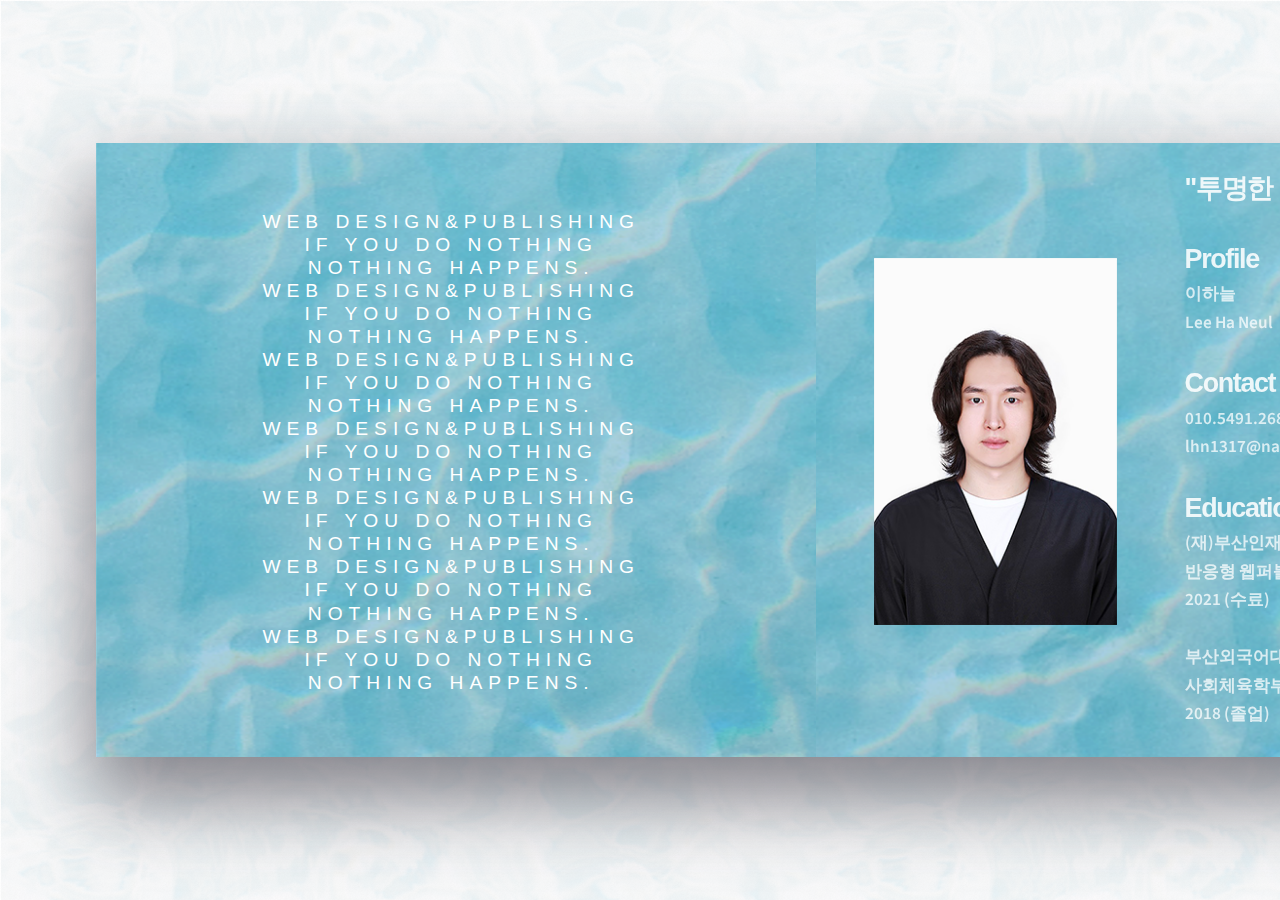
==== commit 8570ea74: "1" ====
--- a/index.html
+++ b/index.html
@@ -116,7 +116,7 @@
                 </div>
                 
                 <div class="image filtered tinted" data-position="top left">
-                    <img src="images/bg12.png" alt="" />
+                    <img src="images/bg15.png" alt="" />
                 </div>
             </section>
 
@@ -199,16 +199,16 @@
                    <div class="p_t"></div>
                     <div class="group span-3">
                         <a href="sub1.html" target="_blank" class="image filtered span-1-5" data-position="center">
-                        <img src="images/my_p1-2.png" alt="" /></a>
+                        <img src="images/my_p1-3.png" alt="" /></a>
 
                         <a href="sub2.html" target="_blank" class="image filtered span-1-5" data-position="bottom">
-                        <img src="images/my_p2-2.png" alt="" /></a>
+                        <img src="images/my_p2-3.png" alt="" /></a>
 
                         <a href="sub3.html" target="_blank" class="image filtered span-1-5" data-position="center">
-                        <img src="images/my_p3-2.png" alt="" /></a>
+                        <img src="images/my_p3-3.png" alt="" /></a>
 
                         <a href="http://neu1hi.cafe24.com/" target="_blank" class="image filtered span-1-5" data-position="bottom">
-                        <img src="images/my_p8-6.png" alt="" /></a>
+                        <img src="images/my_p8-7.png" alt="" /></a>
                     </div>
                     
                     <div class="p_t"></div>
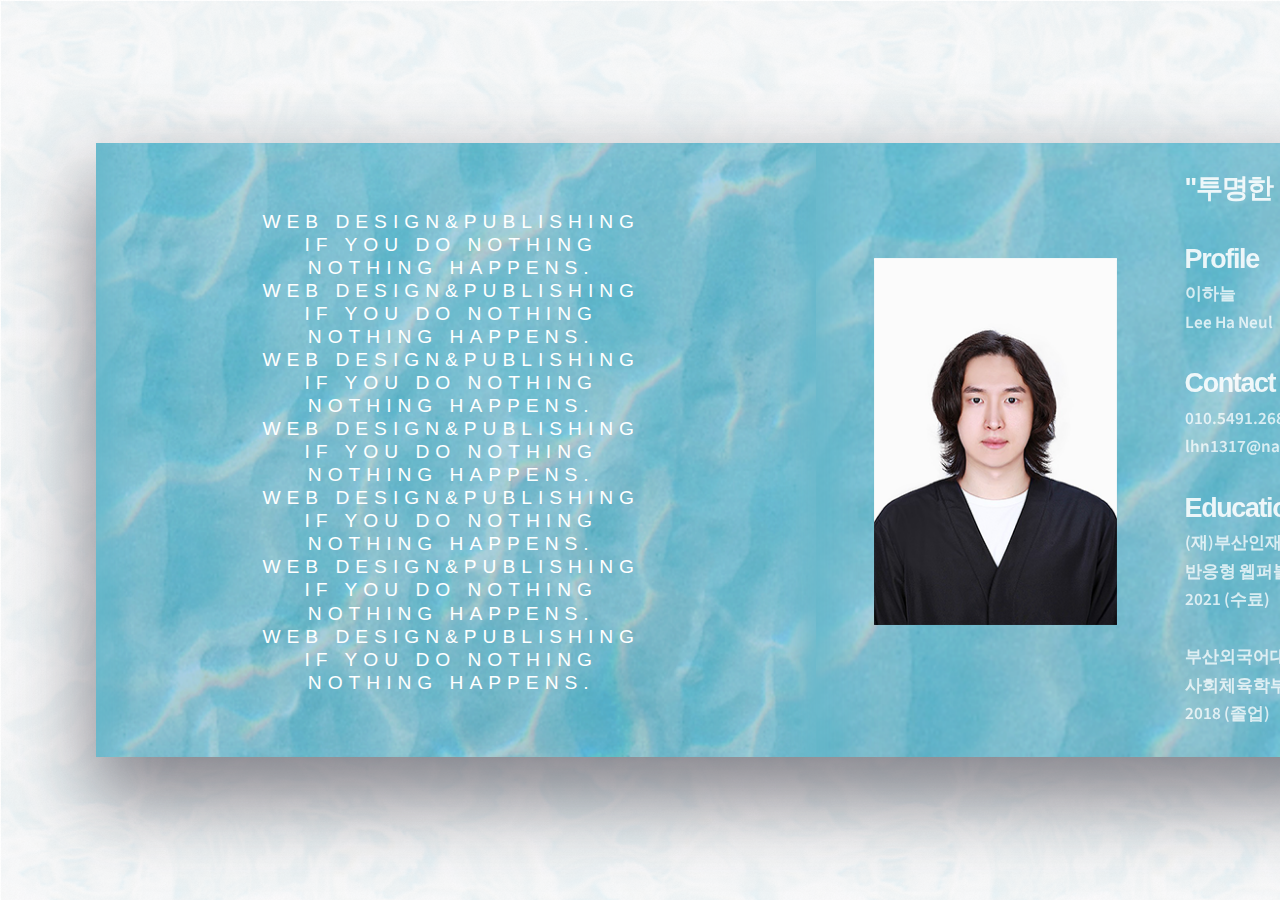
==== commit 501b0931: "1" ====
--- a/index.html
+++ b/index.html
@@ -116,7 +116,7 @@
                 </div>
                 
                 <div class="image filtered tinted" data-position="top left">
-                    <img src="images/bg15.png" alt="" />
+                    <img src="images/bg16.png" alt="" />
                 </div>
             </section>
 
--- a/assets/css/main.css
+++ b/assets/css/main.css
@@ -2391,9 +2391,11 @@
 }
 
 .panel > *.color0 {
-    background-image: url("../../images/bg12.png"),
-        linear-gradient(45deg, #726193 20%, #e37b7c 60%, #ffe4b4);
+    background-image: url("../../images/bg16.png")/*,
+        linear-gradient(45deg, #726193 20%, #e37b7c 60%, #ffe4b4)*/;
     background-size: cover;
+    background-color: #67b8cb;
+   
 }
 
 .panel > *.color1 {
@@ -2403,9 +2405,9 @@
 }
 
 .panel > *.color2 {
-    background-image: url("../../images/bg12.png"), linear-gradient(45deg, rgba(114, 97, 147, 0.25) 25%, rgba(227, 123, 124, 0.25) 50%, rgba(255, 228, 180, 0.25));
+    background-image: url("../../images/bg16.png")/*, linear-gradient(45deg, rgba(114, 97, 147, 0.25) 25%, rgba(227, 123, 124, 0.25) 50%, rgba(255, 228, 180, 0.25))*/;
     background-size: cover
-   
+   /*마이프로젝트 배경*/
     /*background-color: #e37b7c;*/
 }
 
@@ -2416,8 +2418,8 @@
 }
 
 .panel > *.color4 {
-    background-image: url("../../images/bg12.png"), linear-gradient(45deg, rgba(114, 97, 147, 0.25) 25%, rgba(227, 123, 124, 0.25) 50%, rgba(255, 228, 180, 0.25));
-    background-size:  cover;
+    background-image: url("../../images/bg15.png"), linear-gradient(45deg, rgba(114, 97, 147, 0.25) 25%, rgba(227, 123, 124, 0.25) 50%, rgba(255, 228, 180, 0.25));
+    background-size:  cover; /*마지막멘트*/
    /* background-color: #353865;*/
 }
 
@@ -2995,8 +2997,9 @@
 }
 
 .panel.color1 {
-    background-image: url("../../images/bg12.png"), linear-gradient(45deg, rgba(114, 97, 147, 0.25) 25%, rgba(227, 123, 124, 0.25) 50%, rgba(255, 228, 180, 0.25));
+    background-image: url("../../images/bg16.png")/*, linear-gradient(45deg, rgba(114, 97, 147, 0.25) 25%, rgba(227, 123, 124, 0.25) 50%, rgba(255, 228, 180, 0.25))*/;
     background-size: cover;
+    /*스킬배경*/
 
 
 
@@ -3061,7 +3064,7 @@
     }
 
     .panel > *.color2 {
-        background-image: url("../../images/bg12.png"), linear-gradient(135deg, rgba(114, 97, 147, 0.25) 25%, rgba(227, 123, 124, 0.25) 50%, rgba(255, 228, 180, 0.25));
+        background-image: url("../../images/bg15.png"), linear-gradient(135deg, rgba(114, 97, 147, 0.25) 25%, rgba(227, 123, 124, 0.25) 50%, rgba(255, 228, 180, 0.25));
         background-size: cover;
         /*background-color: #e37b7c;*/ /*모바일bg*/
     }
@@ -3073,8 +3076,8 @@
     }
 
     .panel > *.color4 {
-        background-image: url("../../images/bg12.png"), linear-gradient(135deg, rgba(114, 97, 147, 0.25) 25%, rgba(227, 123, 124, 0.25) 50%, rgba(255, 228, 180, 0.25));
-        background-size: cover;
+        background-image: url("../../images/bg15.png"), linear-gradient(135deg, rgba(114, 97, 147, 0.25) 25%, rgba(227, 123, 124, 0.25) 50%, rgba(255, 228, 180, 0.25));
+        background-size: cover;   /*모바일마지막멘트*/
         /*background-color: #353865;*/
     }
 
@@ -3564,7 +3567,7 @@
     }
 
     .panel.color1 {
-        background-image: url("../../images/bg12.png"), linear-gradient(135deg, rgba(114, 97, 147, 0.25) 25%, rgba(227, 123, 124, 0.25) 50%, rgba(255, 228, 180, 0.25));
+        background-image: url("../../images/bg15.png"), linear-gradient(135deg, rgba(114, 97, 147, 0.25) 25%, rgba(227, 123, 124, 0.25) 50%, rgba(255, 228, 180, 0.25));
         background-size: cover;
         /*background-color: #726193;*/ /*모바일bg*/
     }
@@ -3865,7 +3868,7 @@
     -ms-flex-shrink: 1;
     flex-shrink: 1;
     height: 100%;
-    padding: 5rem;
+    padding: 5rem
 }
 
 @media screen and (orientation: portrait) {
@@ -3933,6 +3936,7 @@
     position: relative;
     height: 32rem;
     box-shadow: 0 2rem 4rem 0.25rem rgba(46, 43, 55, 0.575);
+    background-color: #67b8cb
 }
 
 #wrapper > .scrollZone {
